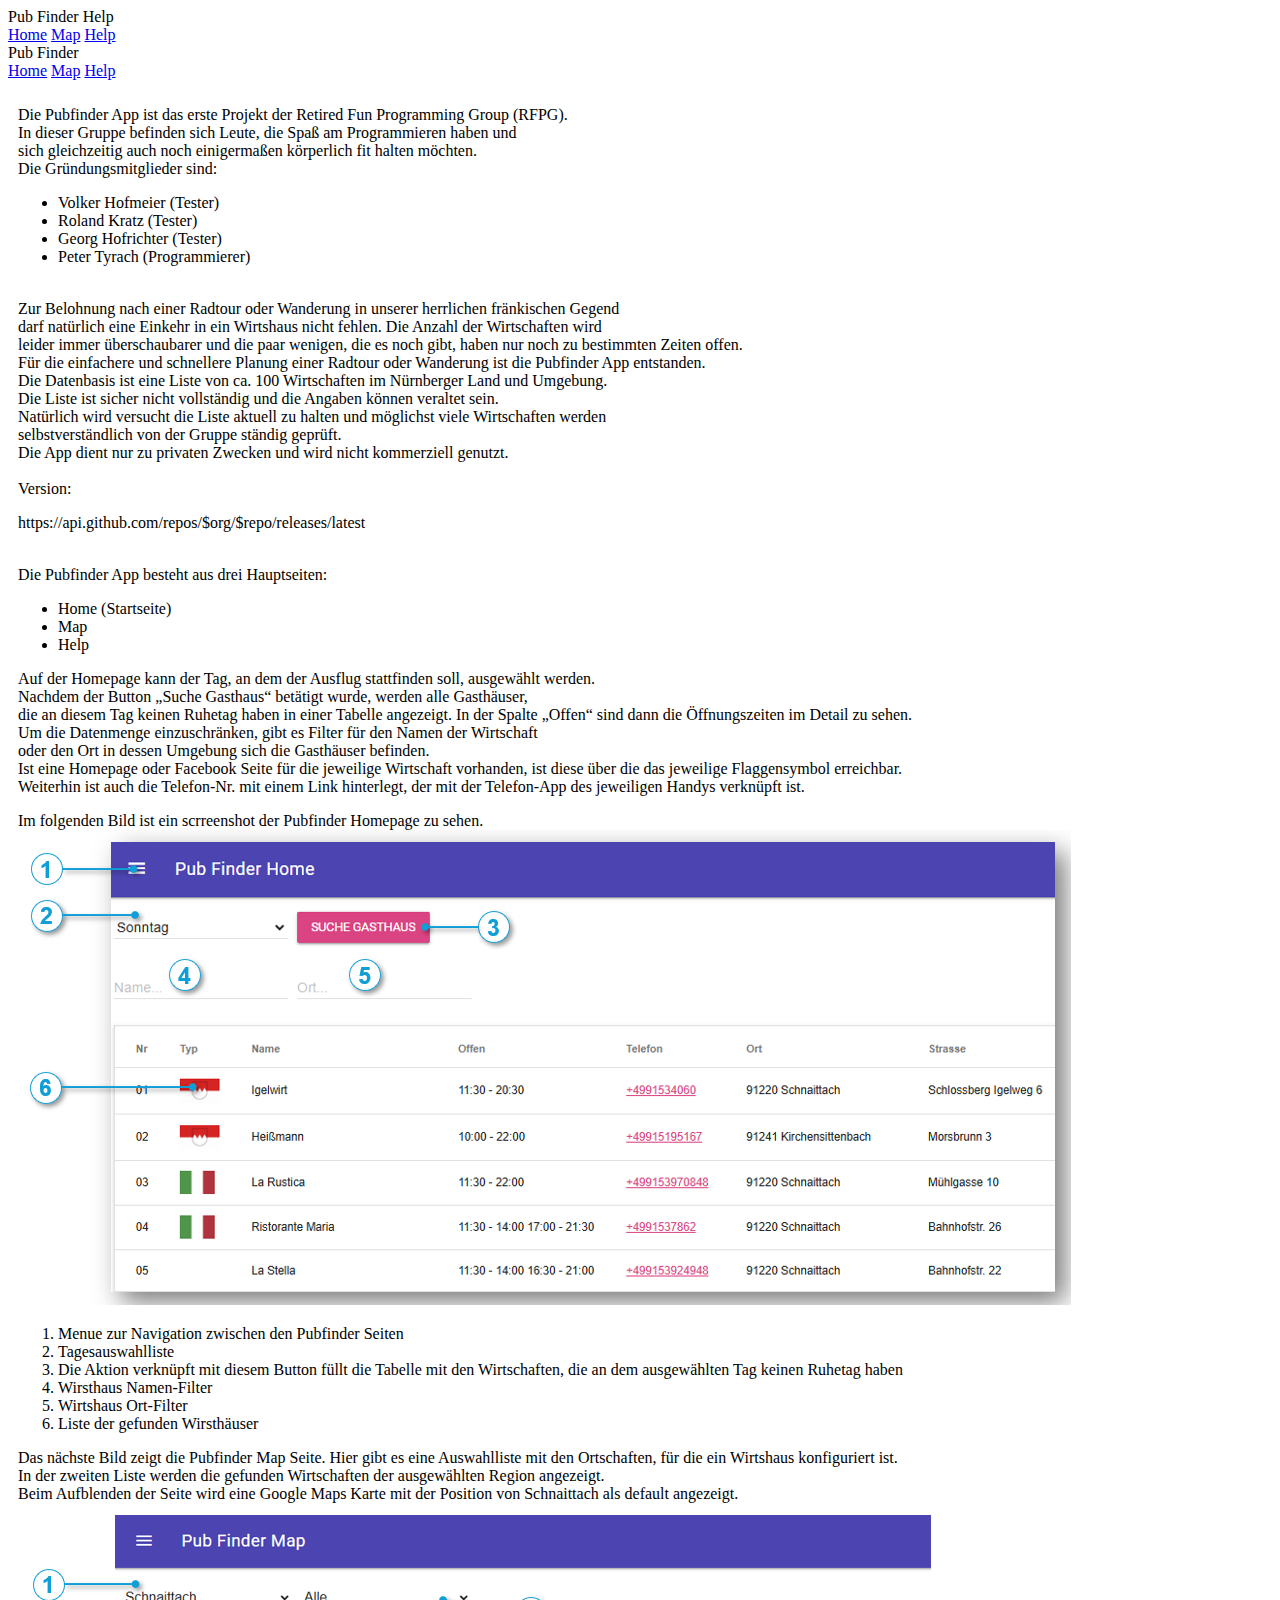
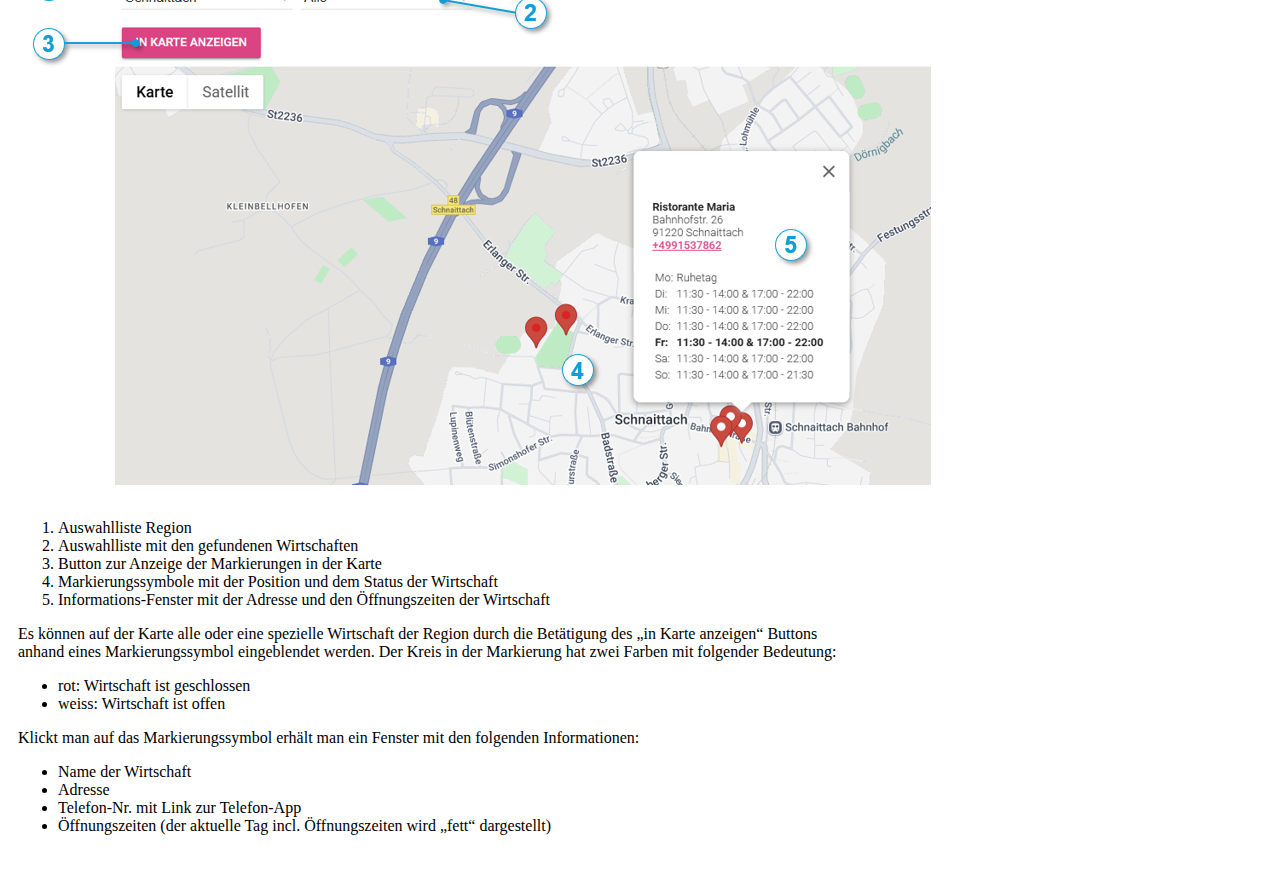
==== pub_help.html @ 51ad4692 "git release version removed" ====
<!DOCTYPE html>
<html lang="en">
<head>
    <meta charset="UTF-8">
    <meta name="viewport" content="width=device-width, initial-scale=1.0">
    <title>Pubfinder Help</title>
    <link rel="stylesheet" href="https://fonts.googleapis.com/icon?family=Material+Icons">
    <link rel="stylesheet" href="https://code.getmdl.io/1.3.0/material.indigo-pink.min.css">
    <script defer src="https://code.getmdl.io/1.3.0/material.min.js"></script>
    <link rel="stylesheet" href="style.css">
    
</head>

<body>
    <!-- Always shows a header, even in smaller screens. -->
    <div class="mdl-layout mdl-js-layout mdl-layout--fixed-header">
        <header class="mdl-layout__header">
        <div class="mdl-layout__header-row">
            <!-- Title -->
            <span class="mdl-layout-title">Pub Finder Help</span>
            <!-- Add spacer, to align navigation to the right -->
            <div class="mdl-layout-spacer"></div>
            <!-- Navigation. We hide it in small screens. -->
            <nav class="mdl-navigation mdl-layout--large-screen-only">
            <a class="mdl-navigation__link" href="index.html">Home</a>
            <a class="mdl-navigation__link" href="pub_maps.html">Map</a>
            <a class="mdl-navigation__link" href="pub_help.html">Help</a>
            </nav>
        </div>
        </header>
        <div class="mdl-layout__drawer">
        <span class="mdl-layout-title">Pub Finder</span>
        <nav class="mdl-navigation">
            <a class="mdl-navigation__link" href="index.html">Home</a>
            <a class="mdl-navigation__link" href="pub_maps.html">Map</a>
            <a class="mdl-navigation__link" href="pub_help.html">Help</a>
        </nav>
        </div>
        <main class="mdl-layout__content">
            <div class="page-content" id="page_help"><!-- Your content goes here -->
                <p>
                    Die Pubfinder App ist das erste Projekt der Retired Fun Programming Group (RFPG). 
                    <br>
                    In dieser Gruppe befinden sich Leute, die Spaß am Programmieren haben und
                    <br>
                    sich gleichzeitig auch noch einigermaßen körperlich fit halten möchten.
                    <br>
                    Die Gründungsmitglieder sind:
                    <ul>
                        <li>Volker Hofmeier (Tester)</li>
                        <li>Roland Kratz (Tester)</li>
                        <li>Georg Hofrichter (Tester)</li>
                        <li>Peter Tyrach (Programmierer)</li>
                    </ul>
                    <br>
                    Zur Belohnung nach einer Radtour oder Wanderung in unserer herrlichen fränkischen Gegend
                    <br>
                    darf natürlich eine Einkehr in ein Wirtshaus nicht fehlen. Die Anzahl der Wirtschaften wird
                    <br>
                    leider immer überschaubarer und die paar wenigen, die es noch gibt, haben nur noch zu bestimmten Zeiten offen.
                    <br> 
                    Für die einfachere und schnellere Planung einer Radtour oder Wanderung ist die Pubfinder App entstanden.
                    <br> 
                    Die Datenbasis ist eine Liste von ca. 100 Wirtschaften im Nürnberger Land und Umgebung.
                    <br>
                    Die Liste ist sicher nicht vollständig und die Angaben können veraltet sein.
                    <br>
                    Natürlich wird versucht die Liste aktuell zu halten und möglichst viele Wirtschaften werden
                    <br>
                    selbstverständlich von der Gruppe ständig geprüft. 
                    <br>
                    Die App dient nur zu privaten Zwecken und wird nicht kommerziell genutzt.
                    <br>
                    <br>
                    Version:
                        <p>
                            https://api.github.com/repos/$org/$repo/releases/latest
                        </p>
                    
                    <br>
                    Die Pubfinder App besteht aus drei Hauptseiten:
                    <ul>
                        <li>Home (Startseite)</li>
                        <li>Map</li>
                        <li>Help</li>
                    </ul>
                    Auf der Homepage kann der Tag, an dem der Ausflug stattfinden soll, ausgewählt werden.
                    <br>
                    Nachdem der Button „Suche Gasthaus“ betätigt wurde, werden alle Gasthäuser, 
                    <br>
                    die an diesem Tag keinen Ruhetag haben in einer Tabelle angezeigt. In der Spalte „Offen“ sind dann die Öffnungszeiten im Detail zu sehen.
                    <br>
                    Um die Datenmenge einzuschränken, gibt es Filter für den Namen der Wirtschaft 
                    <br>
                    oder den Ort in dessen Umgebung sich die Gasthäuser befinden.
                    <br>
                    Ist eine Homepage oder Facebook Seite für die jeweilige Wirtschaft vorhanden, ist diese über die das jeweilige Flaggensymbol erreichbar. 
                    <br>
                    Weiterhin ist auch die Telefon-Nr. mit einem Link hinterlegt, der mit der Telefon-App des jeweiligen Handys verknüpft ist.
                </p> 
                <p>
                    Im folgenden Bild ist ein scrreenshot der Pubfinder Homepage zu sehen.

                    <img src="img/pubfinder_help_Home.png" alt="">

                </p> 
                <ol>
                    <li>Menue zur Navigation zwischen den Pubfinder Seiten</li>
                    <li>Tagesauswahlliste</li>
                    <li>Die Aktion verknüpft mit diesem Button füllt die Tabelle mit den Wirtschaften, die an dem ausgewählten Tag keinen Ruhetag haben</li>
                    <li>Wirsthaus Namen-Filter</li>
                    <li>Wirtshaus Ort-Filter</li>
                    <li>Liste der gefunden Wirsthäuser</li>
                </ol> 
                <p>
                    Das nächste Bild zeigt die Pubfinder Map Seite. Hier gibt es eine Auswahlliste mit den Ortschaften, für die ein Wirtshaus konfiguriert ist.
                    <br>
                    In der zweiten Liste werden die gefunden Wirtschaften der ausgewählten Region angezeigt.
                    <br> 
                    Beim Aufblenden der Seite wird eine Google Maps Karte mit der Position von Schnaittach als default angezeigt.
                    <br>
                    <img src="img/pubfinder_help_Map.png" alt="">
                </p>
                <p>
                    <ol>
                        <li>Auswahlliste Region</li>
                        <li>Auswahlliste mit den gefundenen Wirtschaften</li>
                        <li>Button zur Anzeige der Markierungen in der Karte</li>
                        <li>Markierungssymbole mit der Position und dem Status der Wirtschaft</li>
                        <li>Informations-Fenster mit der Adresse und den Öffnungszeiten der Wirtschaft</li>
                    </ol>
                </p> 
                <p>
                    Es können auf der Karte alle oder eine spezielle Wirtschaft der Region durch die Betätigung des „in Karte anzeigen“ Buttons
                    <br>
                    anhand eines Markierungssymbol eingeblendet werden. Der Kreis in der Markierung hat zwei Farben mit folgender Bedeutung: 
                    <ul>
                        <li>rot:   Wirtschaft ist geschlossen</li>
                        <li>weiss: Wirtschaft ist offen</li>
                    </ul>
                </p>
                <p>
                    Klickt man auf das Markierungssymbol erhält man ein Fenster mit den folgenden Informationen:
                    <ul>
                        <li>Name der Wirtschaft</li>
                        <li>Adresse</li>
                        <li>Telefon-Nr. mit Link zur Telefon-App</li>
                        <li>Öffnungszeiten (der aktuelle Tag incl. Öffnungszeiten wird „fett“ dargestellt)</li>
                    </ul>
                </p>
            </div>
        </main>
    </div>
</body>


</html>
---- style.css ----
#page_home {
    padding: 10px;
    overflow: scroll; 
    overflow: auto;
    display: grid;
    gap: 10px;
    grid-template-rows: repeat(1, 50px);
    grid-template-columns: repeat(2 , 200px);
    justify-items: left;
    align-items: center;
    
}

#page_pubmap {
    padding: 10px;
    overflow: scroll; 
    overflow: auto;
    display: grid;
    gap: 10px;
    grid-template-rows: repeat(1, 50px);
    grid-template-columns: repeat(2 , 200px);
    justify-items: left;
    align-items: center;
    
}

#page_help {
    padding: 10px;
    overflow: scroll; 
    overflow: auto;
}


/*
.mdl-textfield__input {
    width: 40%;
    
    }


.mdl-button {
    left: 150px;
    text-align: left;
    width: 160px;
    
}
*/

.mdl-data-table__cell--non-numeric {
    text-align: left;
}

.anchor_cell {
    display: block;
}

#pub_map {
    margin: 0;
    padding: 0;
    height: 80%;
  }

  #pub_address {
    padding: 10px;
    

  }

  #pub_opening {
    padding: 10px;
    

  }
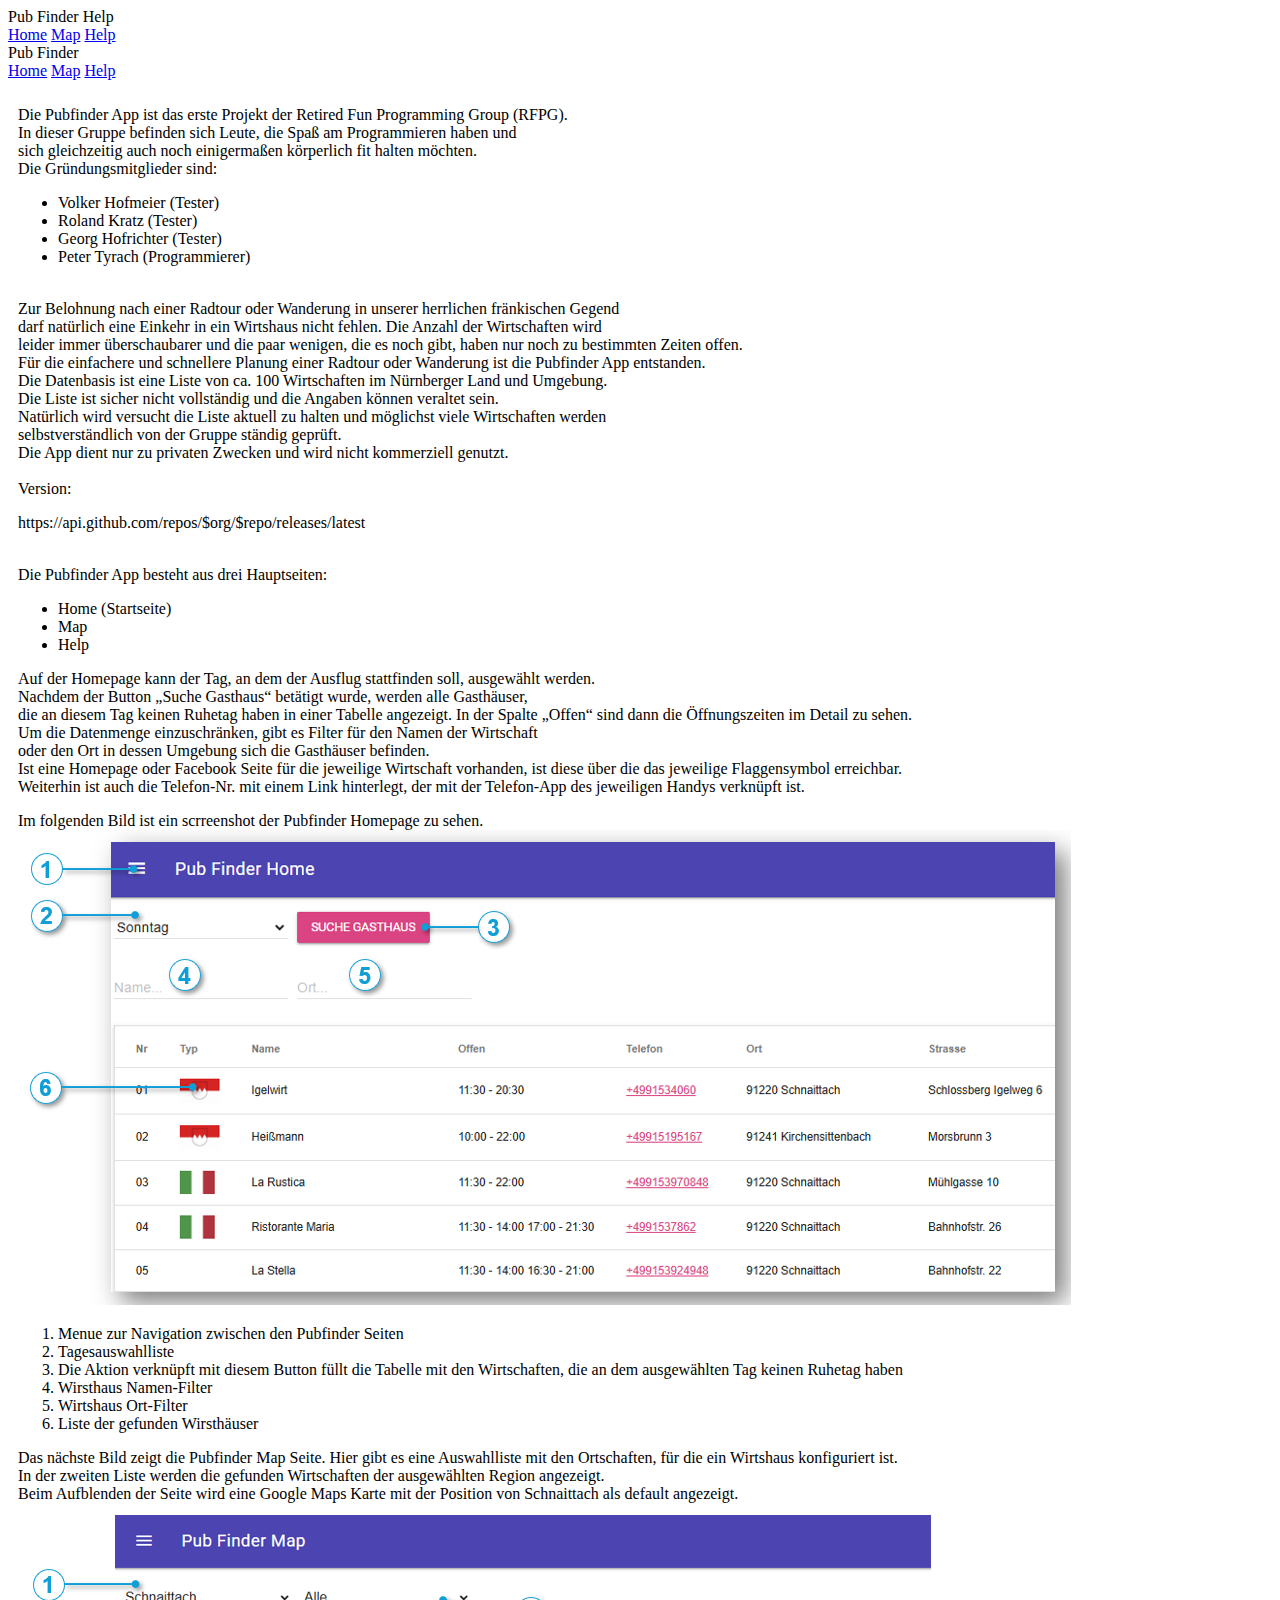
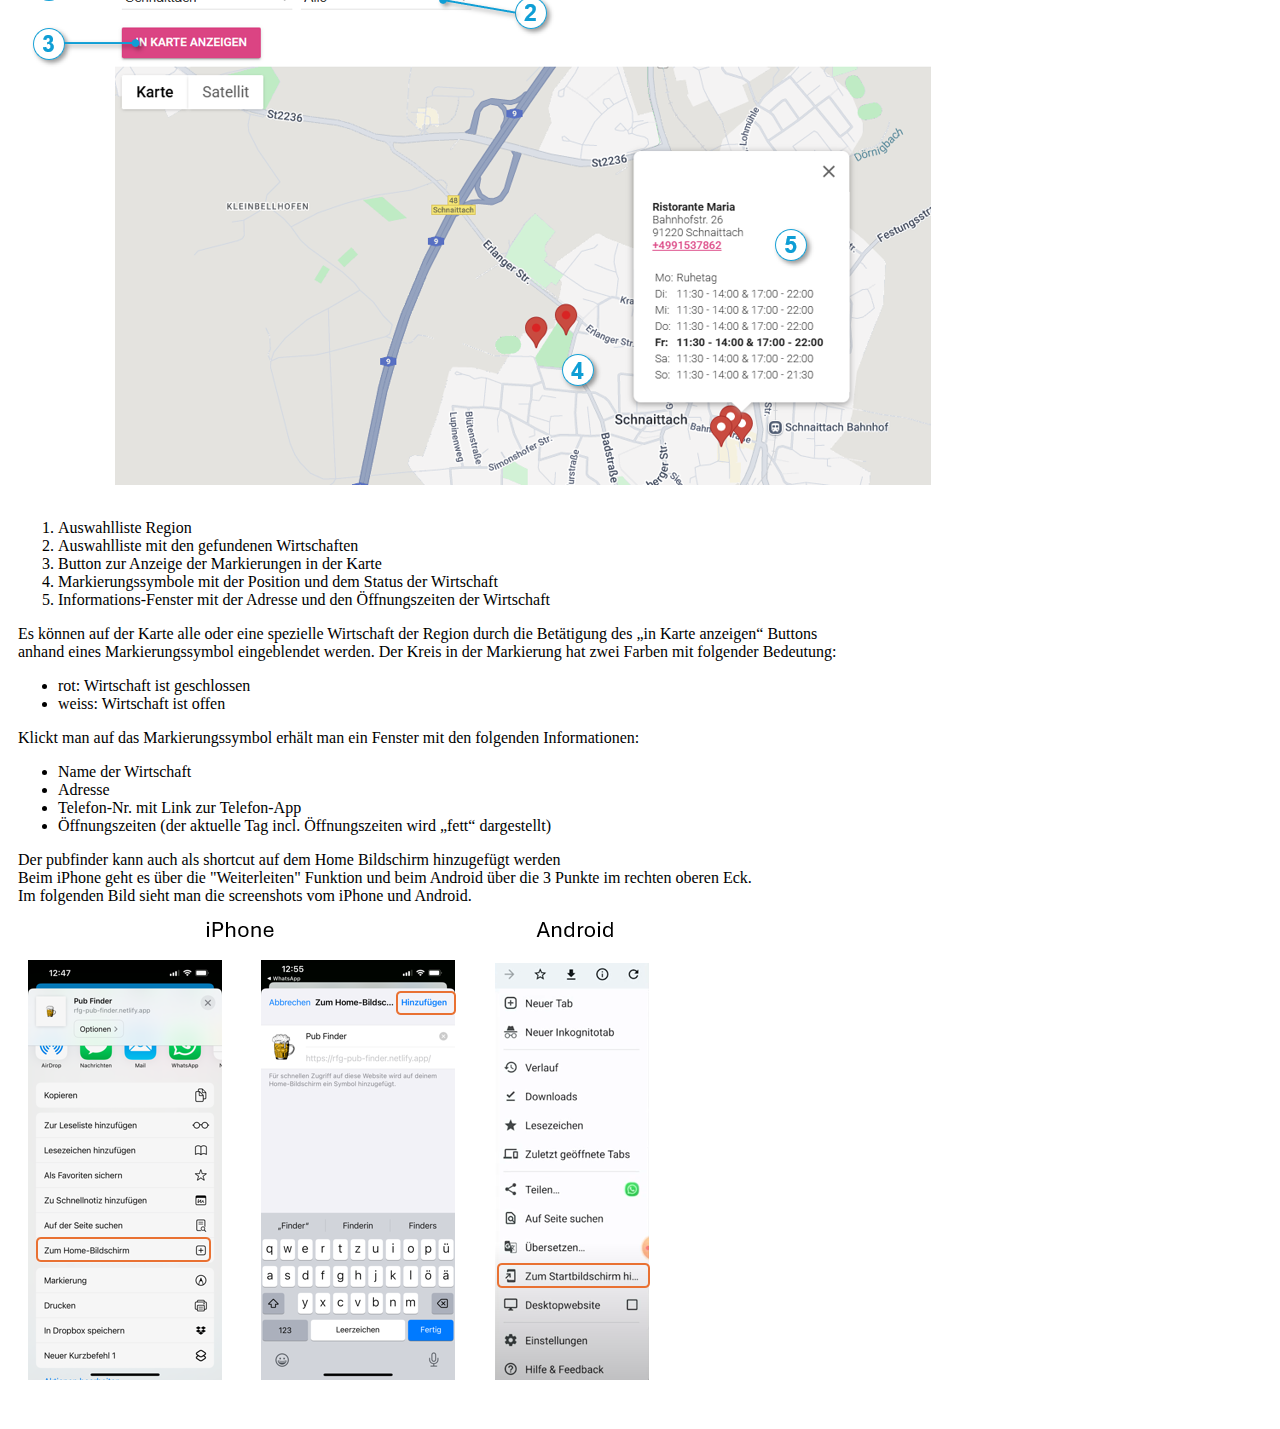
==== commit e0565949: "How to add the pubfinder web app to the home screen of iPhone or Android" ====
--- a/pub_help.html
+++ b/pub_help.html
@@ -148,6 +148,15 @@
                         <li>Öffnungszeiten (der aktuelle Tag incl. Öffnungszeiten wird „fett“ dargestellt)</li>
                     </ul>
                 </p>
+                <p>
+                    Der pubfinder kann auch als shortcut auf dem Home Bildschirm hinzugefügt werden
+                    <br>
+                    Beim iPhone geht es über die "Weiterleiten" Funktion und beim Android über die 3 Punkte im rechten oberen Eck.
+                    <br> 
+                    Im folgenden Bild sieht man die screenshots vom iPhone und Android.
+                    <br>
+                    <img src="img/pubfinder_help_addHome.png" alt="">
+                </p>
             </div>
         </main>
     </div>
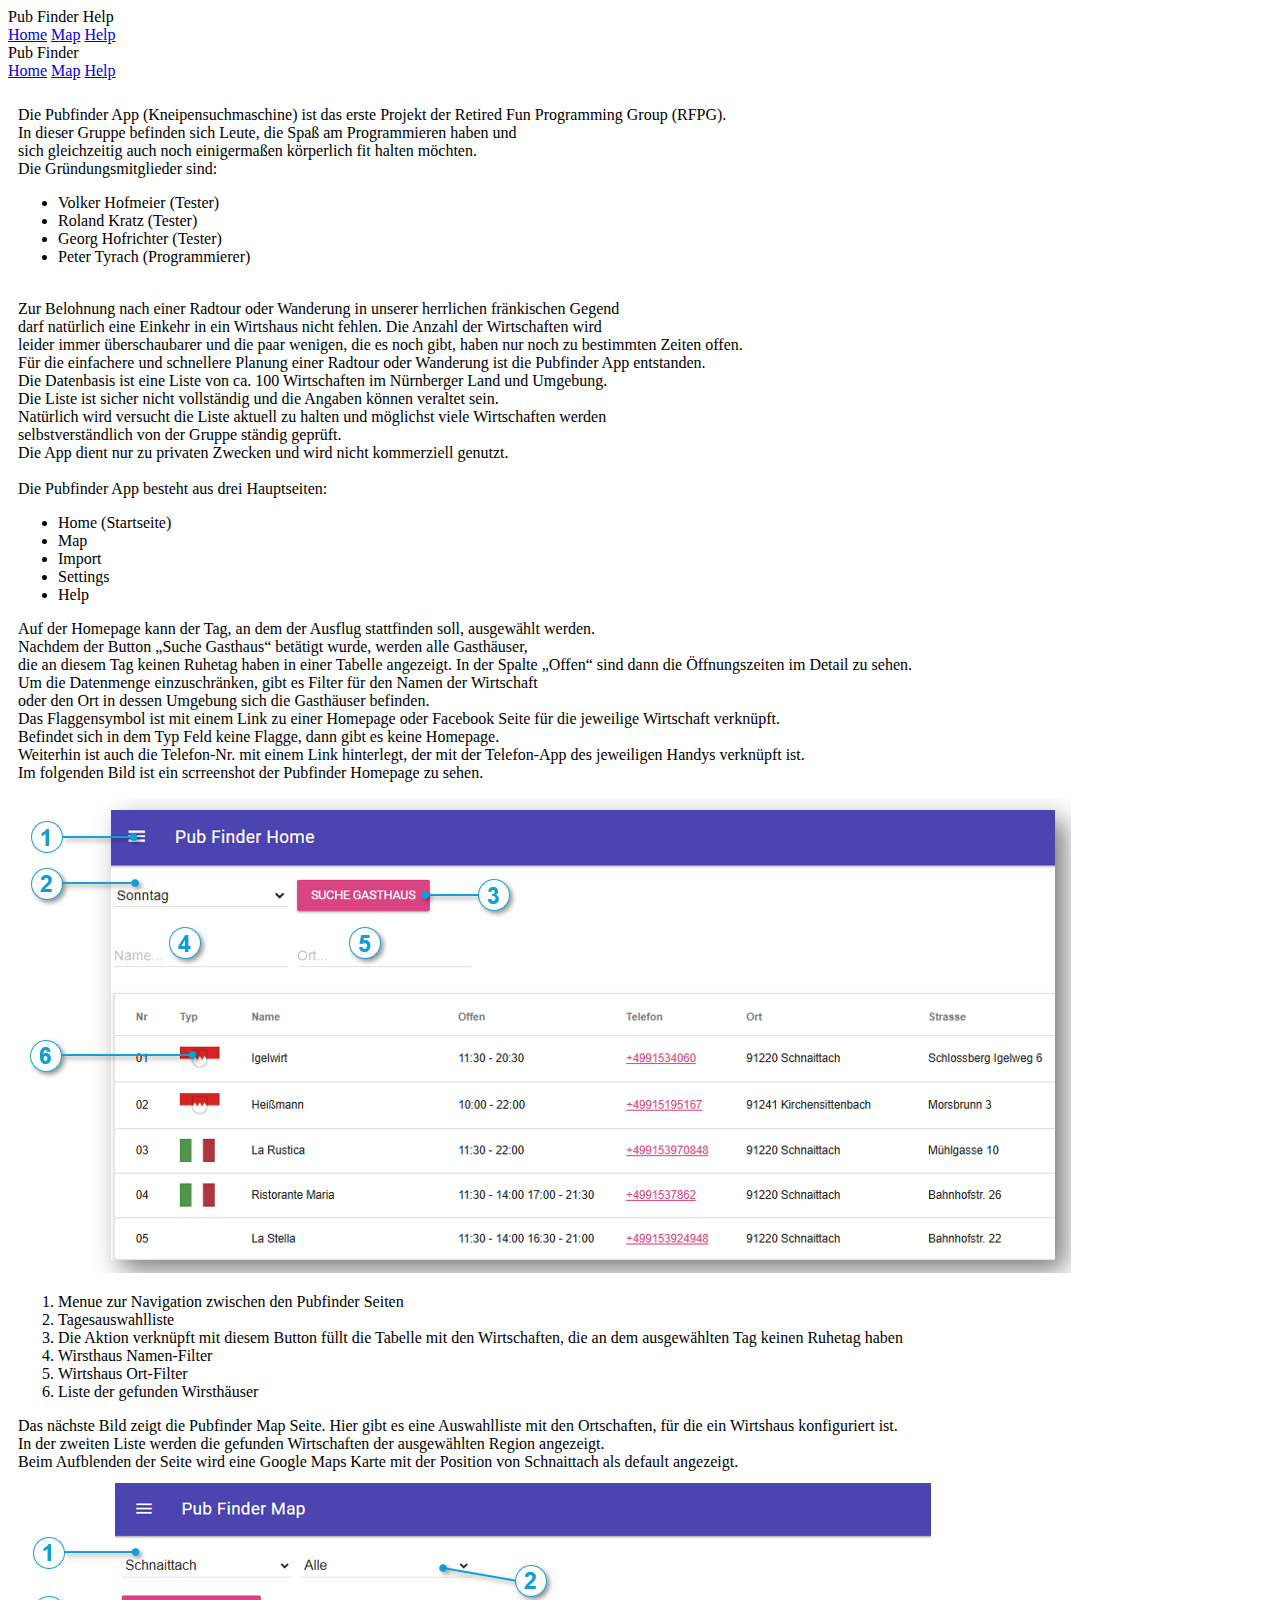
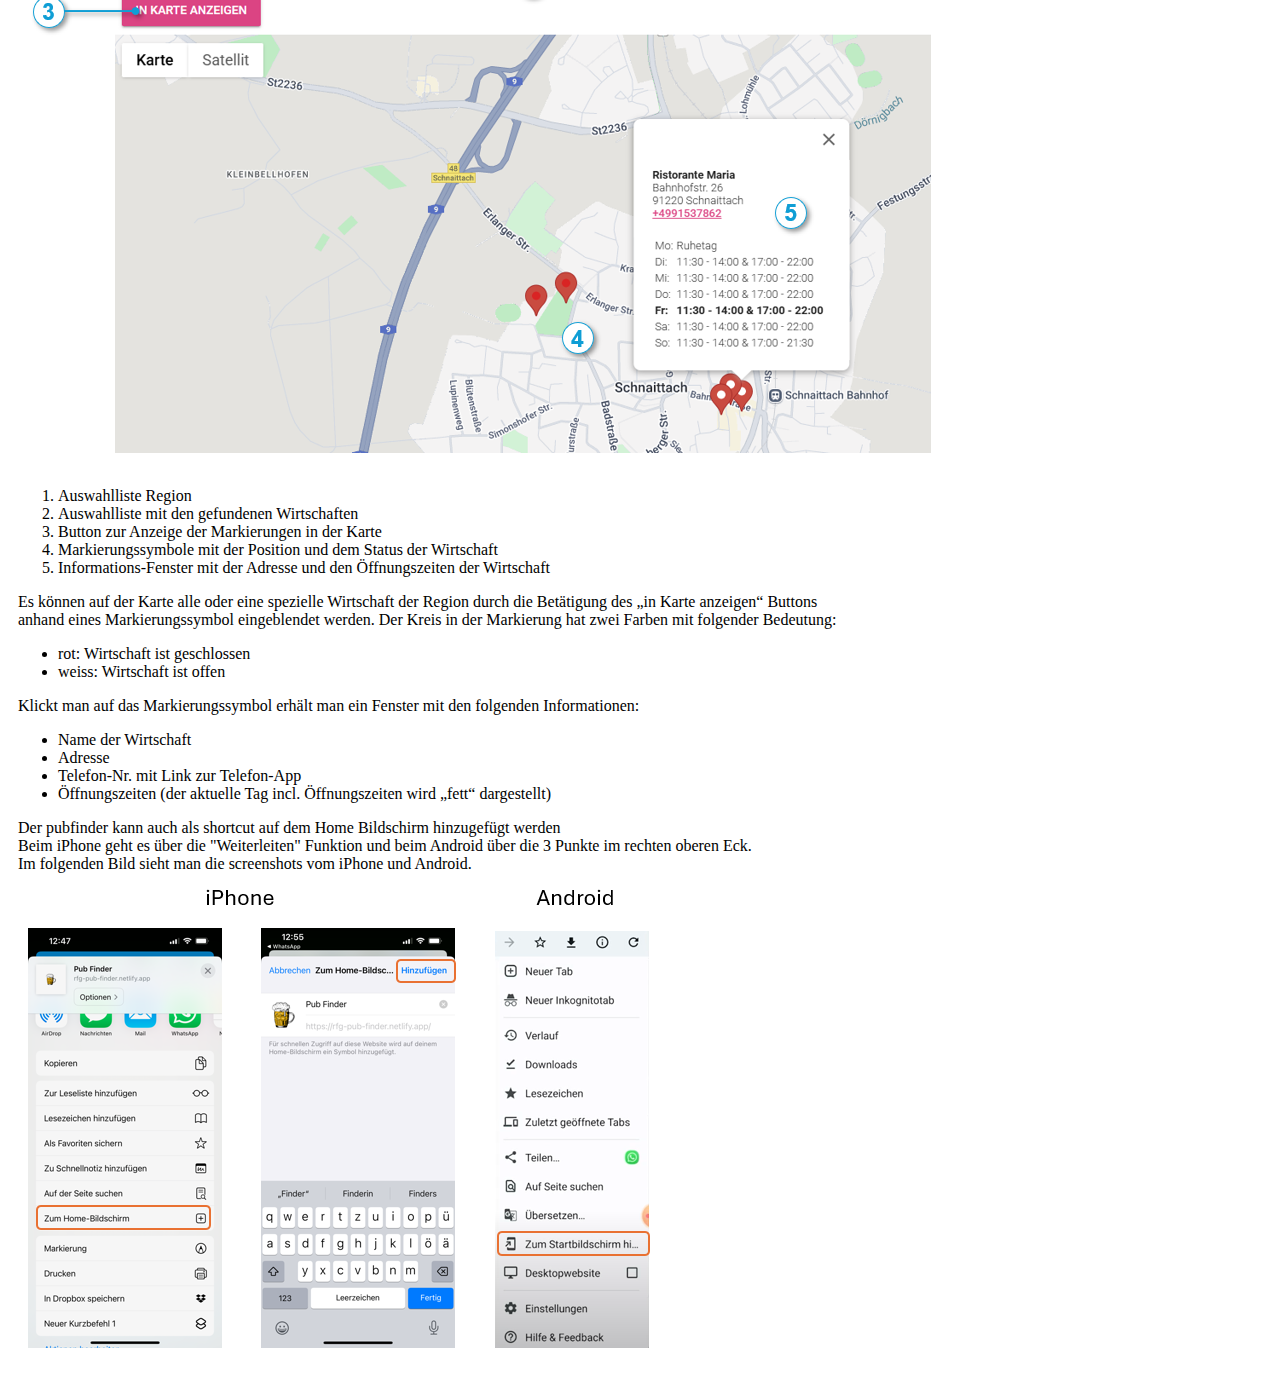
==== commit 147c9d07: "test import" ====
--- a/pub_help.html
+++ b/pub_help.html
@@ -39,7 +39,7 @@
         <main class="mdl-layout__content">
             <div class="page-content" id="page_help"><!-- Your content goes here -->
                 <p>
-                    Die Pubfinder App ist das erste Projekt der Retired Fun Programming Group (RFPG). 
+                    Die Pubfinder App (Kneipensuchmaschine) ist das erste Projekt der Retired Fun Programming Group (RFPG). 
                     <br>
                     In dieser Gruppe befinden sich Leute, die Spaß am Programmieren haben und
                     <br>
@@ -72,16 +72,12 @@
                     Die App dient nur zu privaten Zwecken und wird nicht kommerziell genutzt.
                     <br>
                     <br>
-                    Version:
-                        <p>
-                            https://api.github.com/repos/$org/$repo/releases/latest
-                        </p>
-                    
-                    <br>
                     Die Pubfinder App besteht aus drei Hauptseiten:
                     <ul>
                         <li>Home (Startseite)</li>
                         <li>Map</li>
+                        <li>Import</li>
+                        <li>Settings</li>
                         <li>Help</li>
                     </ul>
                     Auf der Homepage kann der Tag, an dem der Ausflug stattfinden soll, ausgewählt werden.
@@ -94,13 +90,15 @@
                     <br>
                     oder den Ort in dessen Umgebung sich die Gasthäuser befinden.
                     <br>
-                    Ist eine Homepage oder Facebook Seite für die jeweilige Wirtschaft vorhanden, ist diese über die das jeweilige Flaggensymbol erreichbar. 
+                    Das Flaggensymbol ist mit einem Link zu einer Homepage oder Facebook Seite für die jeweilige Wirtschaft verknüpft.  
+                    <br>
+                    Befindet sich in dem Typ Feld keine Flagge, dann gibt es keine Homepage.
                     <br>
                     Weiterhin ist auch die Telefon-Nr. mit einem Link hinterlegt, der mit der Telefon-App des jeweiligen Handys verknüpft ist.
+                    <br>
+                    Im folgenden Bild ist ein scrreenshot der Pubfinder Homepage zu sehen.
                 </p> 
                 <p>
-                    Im folgenden Bild ist ein scrreenshot der Pubfinder Homepage zu sehen.
-
                     <img src="img/pubfinder_help_Home.png" alt="">
 
                 </p> 
--- a/style.css
+++ b/style.css
@@ -30,20 +30,17 @@
     overflow: auto;
 }
 
+#page_import {
+    padding: 40px;
+    overflow: scroll; 
+    overflow: auto;
+}
 
 /*
-.mdl-textfield__input {
-    width: 40%;
-    
-    }
+#file {
+     display: none;
+}
 
-
-.mdl-button {
-    left: 150px;
-    text-align: left;
-    width: 160px;
-    
-}
 */
 
 .mdl-data-table__cell--non-numeric {
@@ -60,16 +57,28 @@
     height: 80%;
   }
 
-  #pub_address {
+#pub_address {
     padding: 10px;
-    
+}
 
+#pub_opening {
+    padding: 10px;
+}
+
+.mdl-button--file input {
+    cursor: pointer;
+    height: 100%;
+    right: 0;
+    opacity: 0;
+    position: absolute;
+    top: 0;
+    width: 300px;
+    z-index: 4;
   }
-
-  #pub_opening {
-    padding: 10px;
-    
-
+  .mdl-textfield--file .mdl-textfield__input {
+    box-sizing: border-box;
+    width: calc(100% - 32px);
   }
-
-
+  .mdl-textfield--file .mdl-button--file {
+    right: 0;
+  }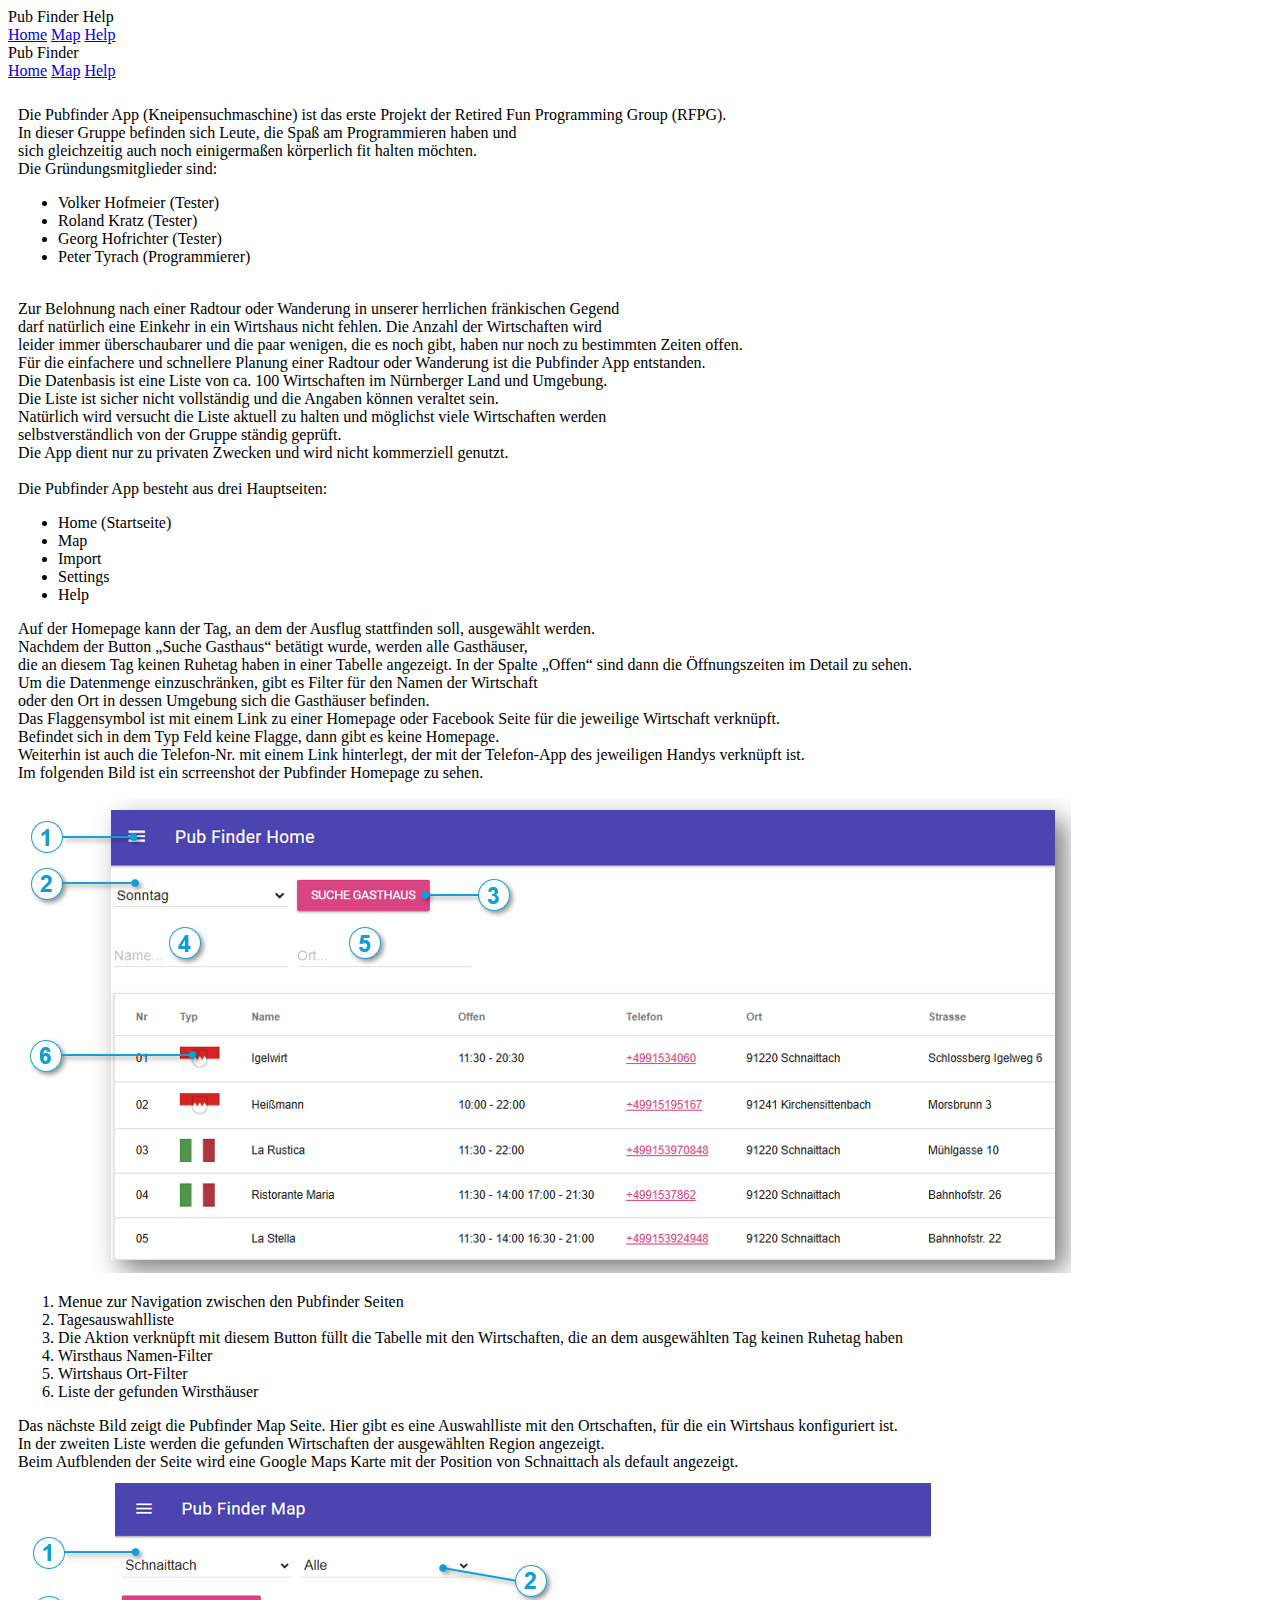
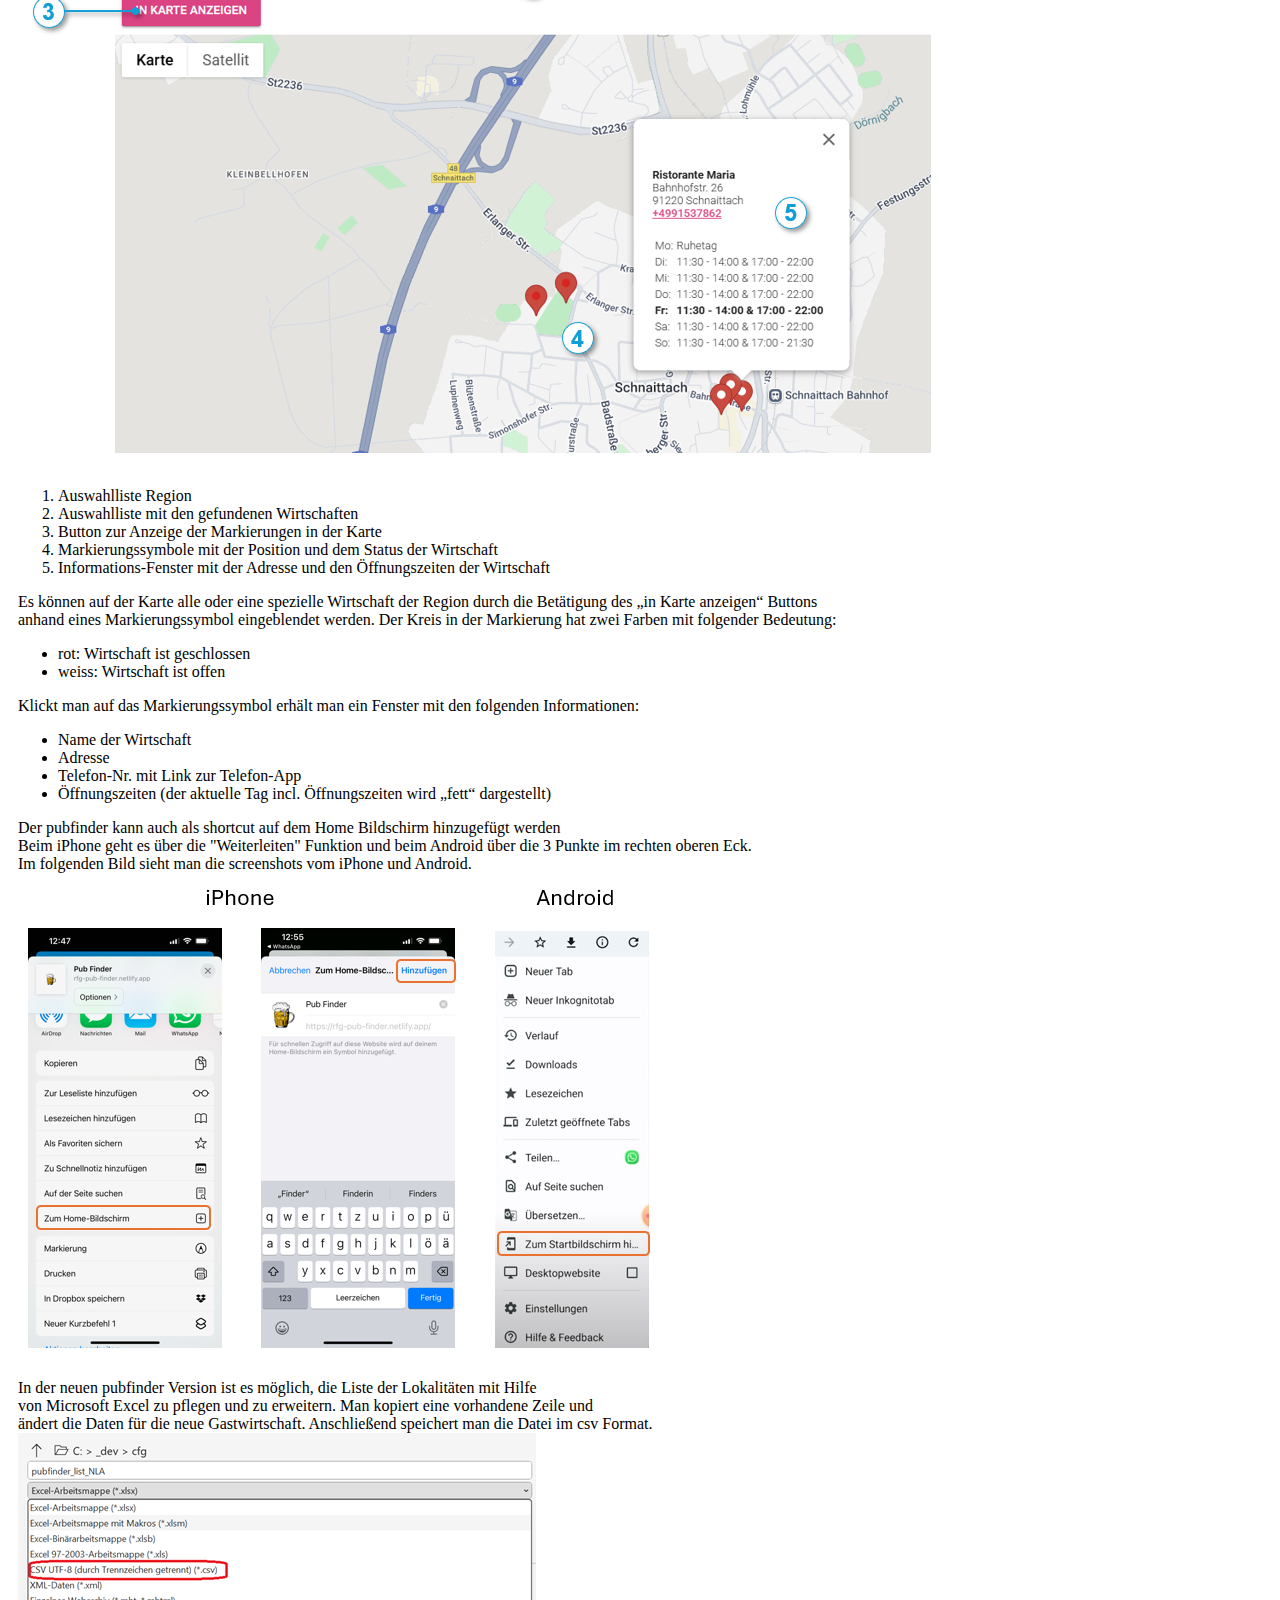
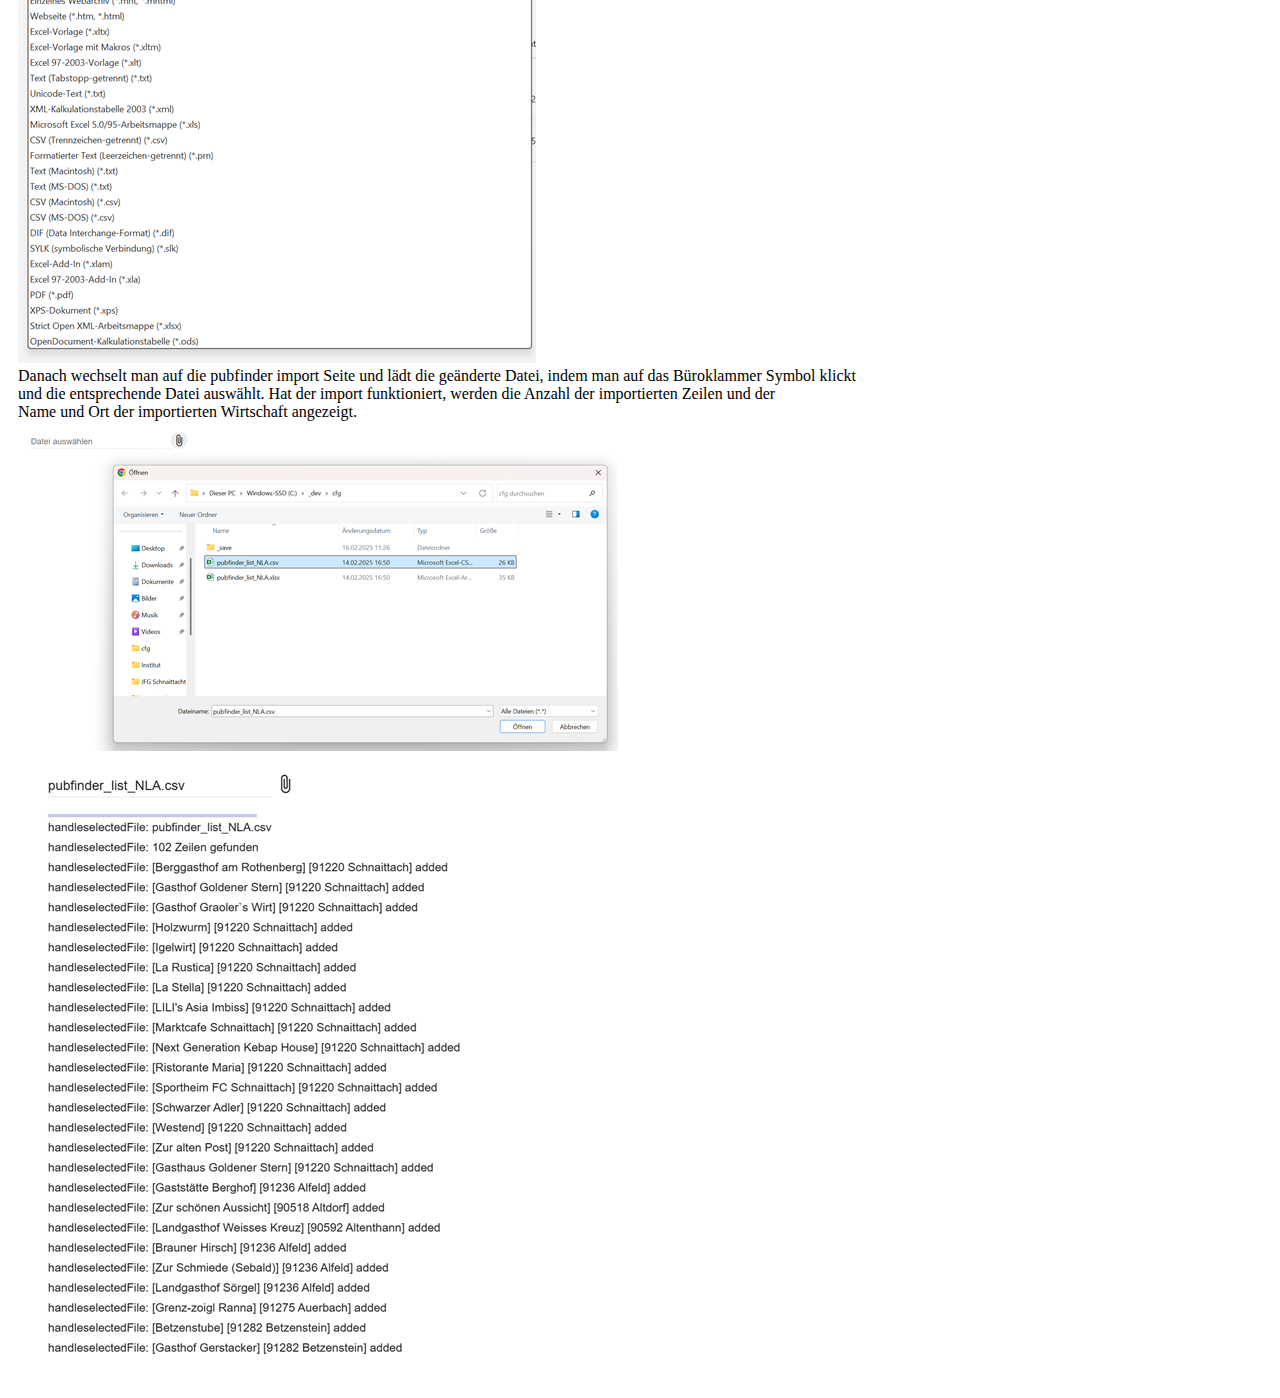
==== commit 4aef7c58: "Extend help page by the new import function #6" ====
--- a/pub_help.html
+++ b/pub_help.html
@@ -155,9 +155,27 @@
                     <br>
                     <img src="img/pubfinder_help_addHome.png" alt="">
                 </p>
+                <p>
+                    In der neuen pubfinder Version ist es möglich, die Liste der Lokalitäten mit Hilfe 
+                    <br>
+                    von Microsoft Excel zu pflegen und zu erweitern. Man kopiert eine vorhandene Zeile und
+                    <br>
+                    ändert die Daten für die neue Gastwirtschaft. Anschließend speichert man die Datei im csv Format.
+                    <br>
+                    <img src="img/pubfinder_help_csv.png"  alt="">
+                    <br>
+                    Danach wechselt man auf die pubfinder import Seite und lädt die geänderte Datei, indem man auf das Büroklammer Symbol klickt
+                    <br>
+                    und die entsprechende Datei auswählt. Hat der import funktioniert, werden die Anzahl der importierten Zeilen und der
+                    <br>
+                    Name und Ort der importierten Wirtschaft angezeigt.
+                    <br>
+                    <img src="img/pubfinder_help_csv_import_2.png"  alt="">
+                    <br>
+                    <img src="img/pubfinder_help_csv_import_output.png"  alt="">
+                </p>
             </div>
-        </main>
-    </div>
+        </main> 
 </body>
 
 
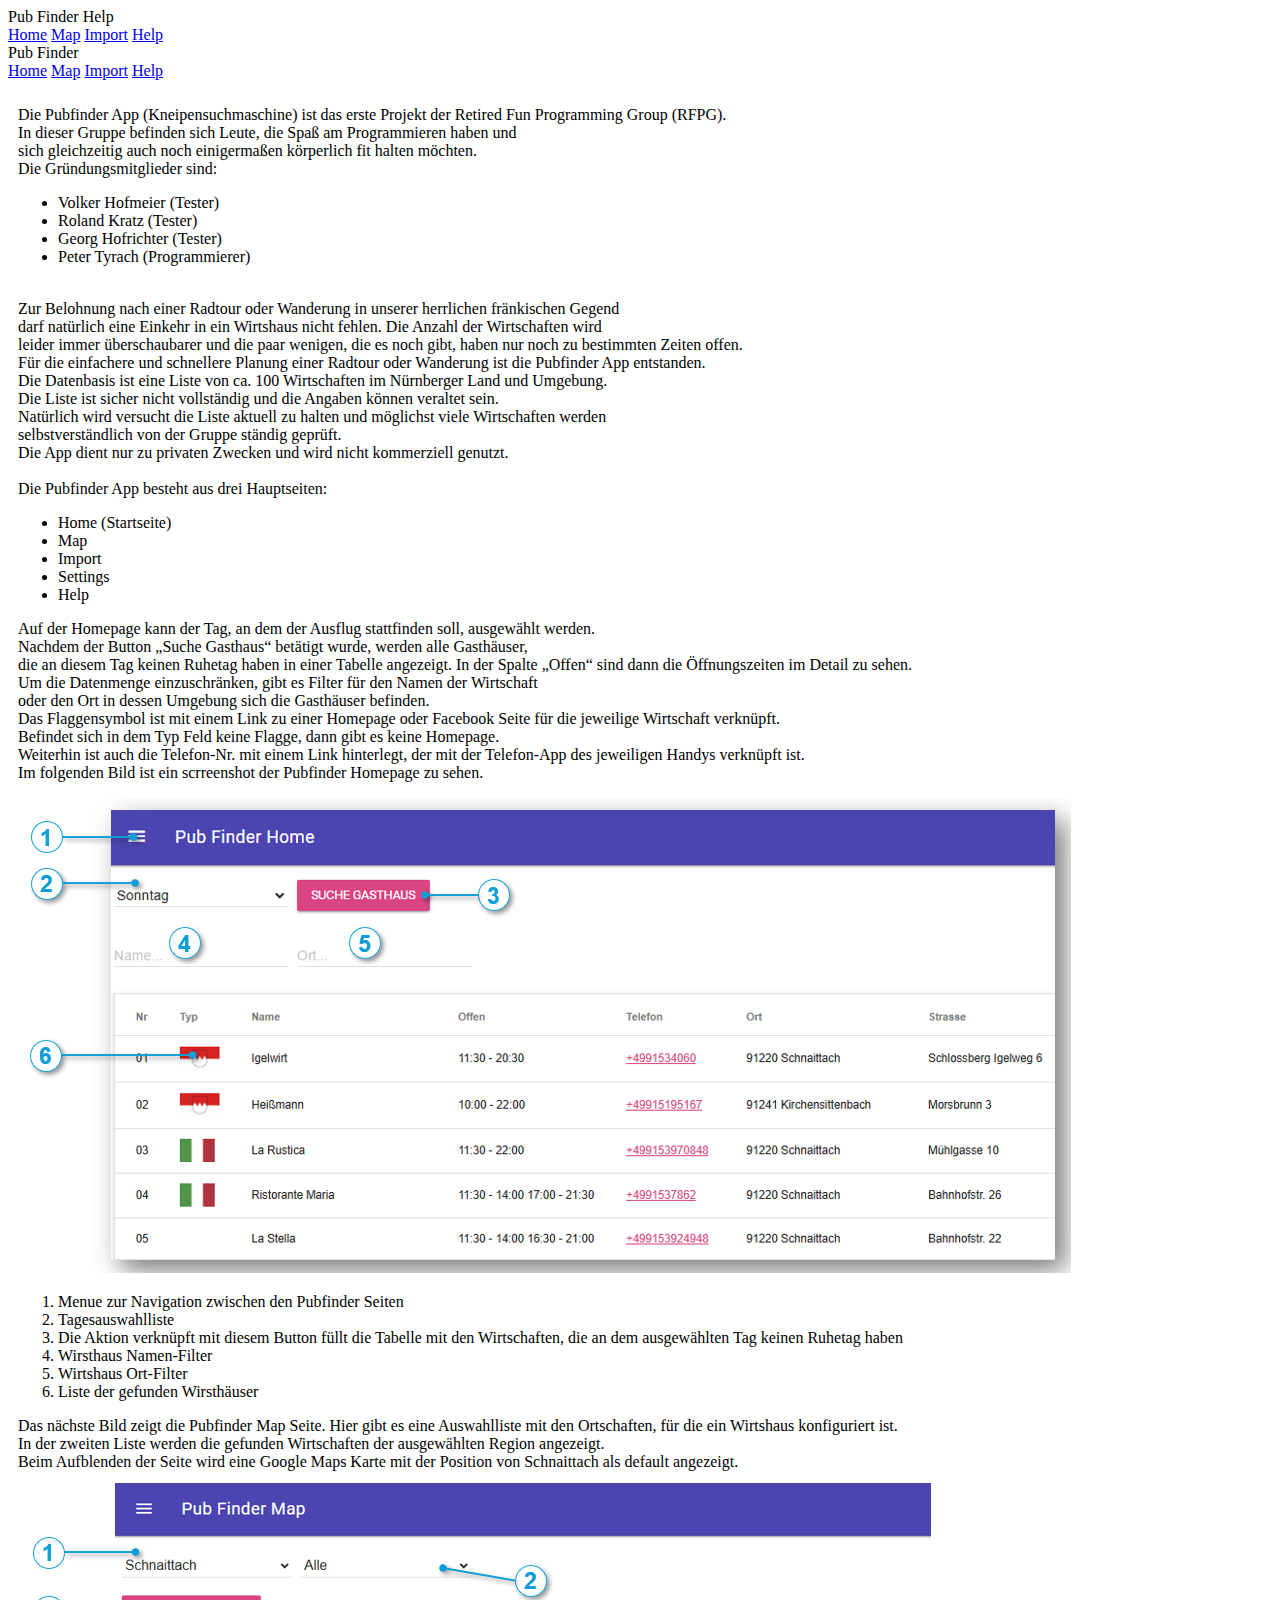
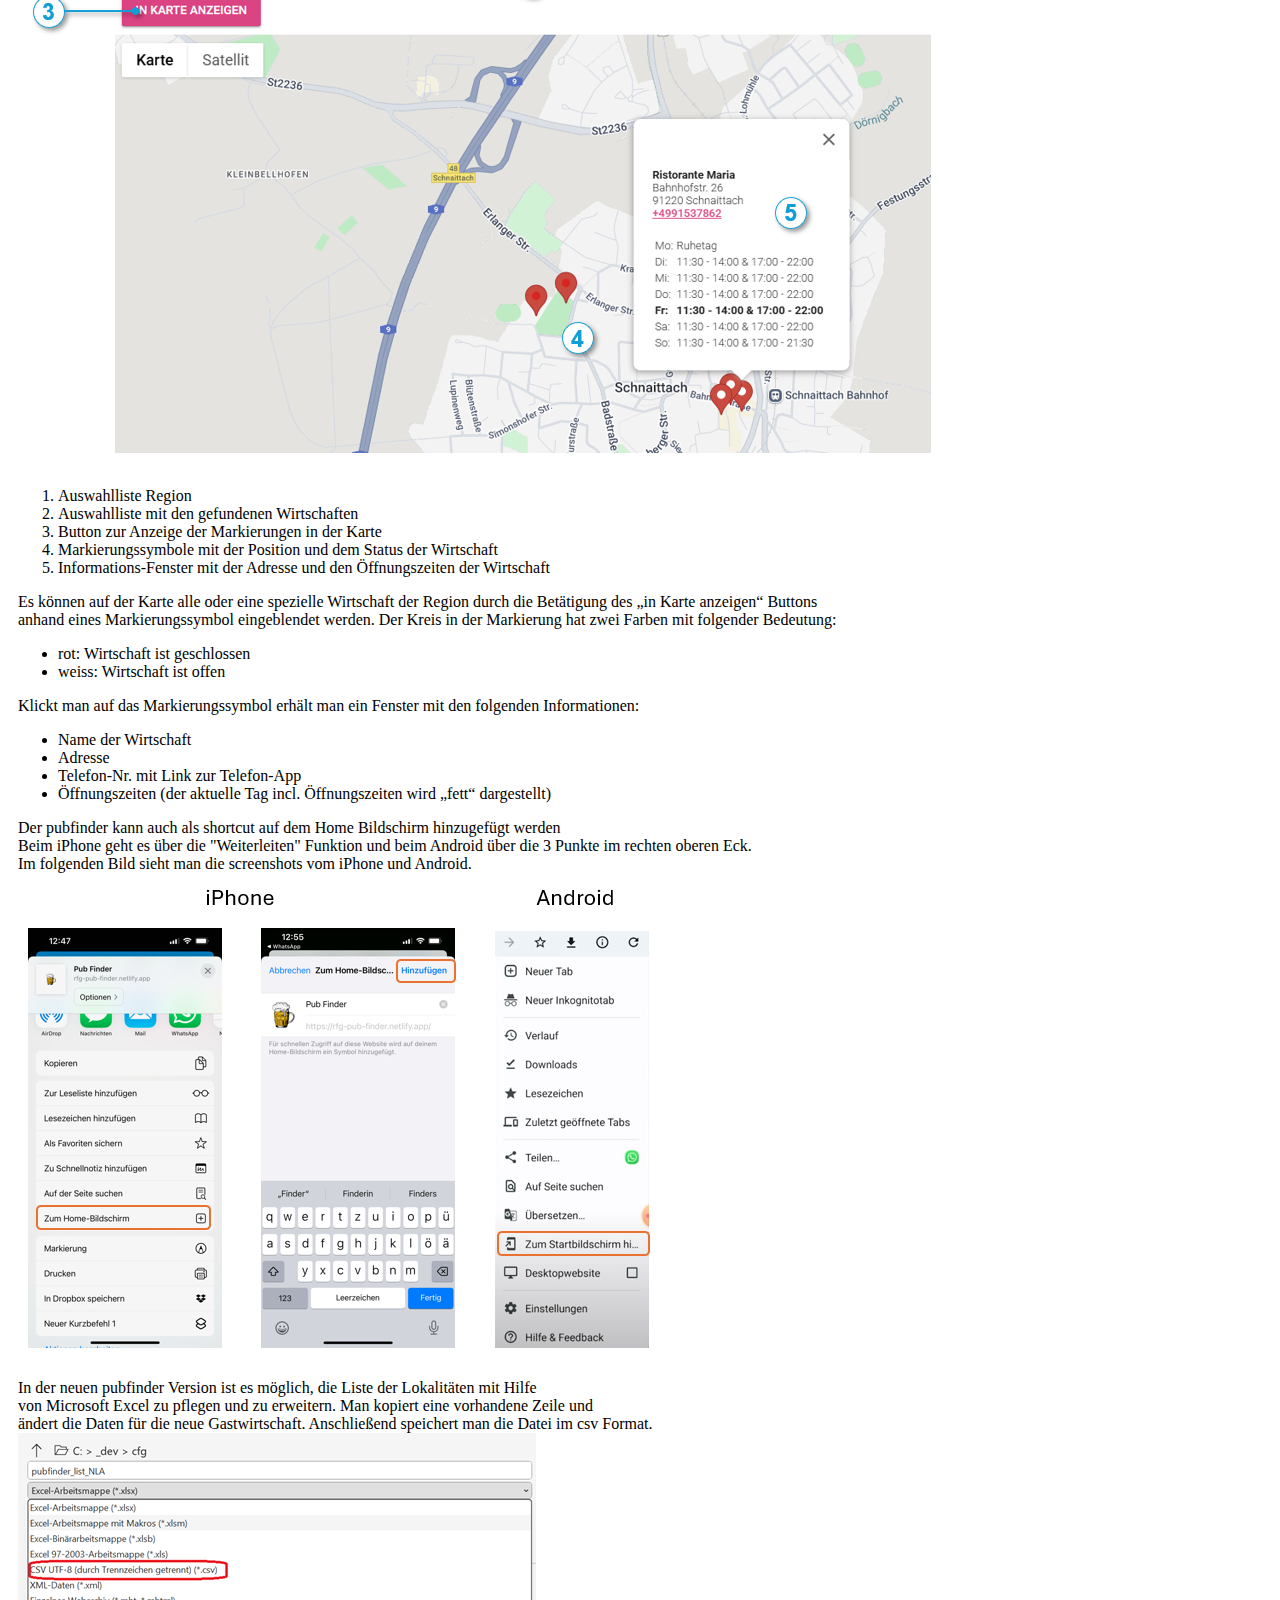
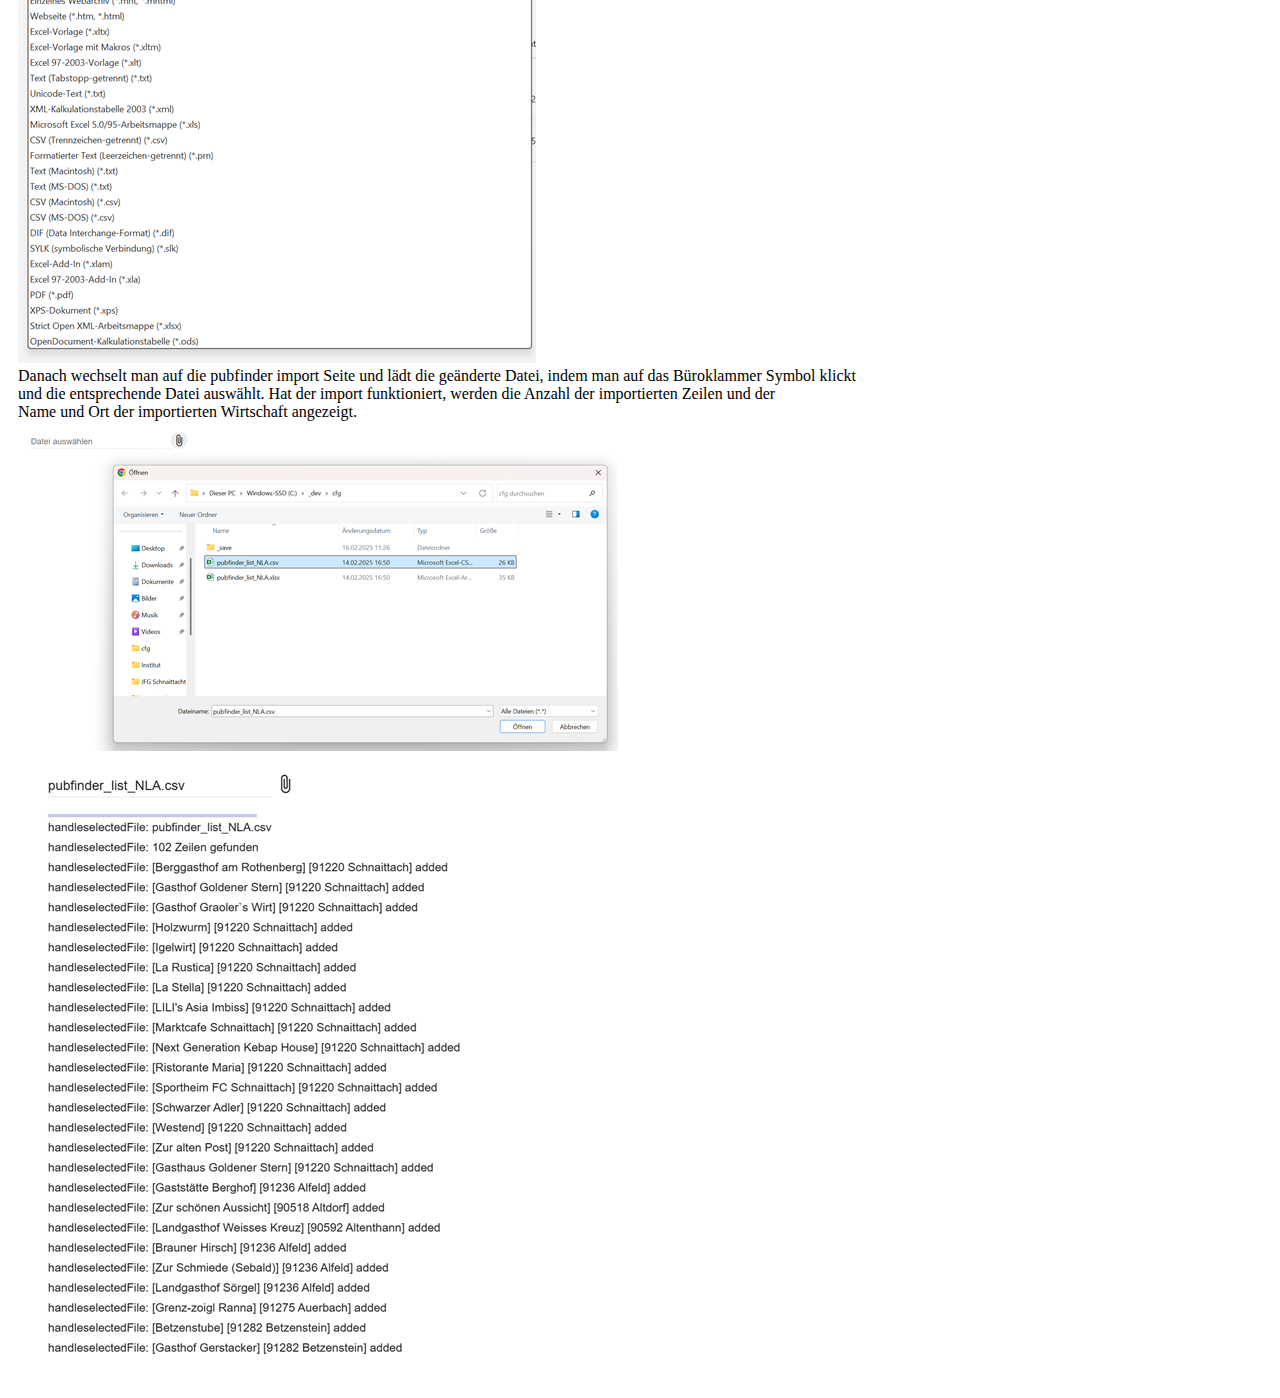
==== commit 7e983c12: "link to import page added" ====
--- a/pub_help.html
+++ b/pub_help.html
@@ -24,6 +24,7 @@
             <nav class="mdl-navigation mdl-layout--large-screen-only">
             <a class="mdl-navigation__link" href="index.html">Home</a>
             <a class="mdl-navigation__link" href="pub_maps.html">Map</a>
+            <a class="mdl-navigation__link" href="pub_import.html">Import</a>
             <a class="mdl-navigation__link" href="pub_help.html">Help</a>
             </nav>
         </div>
@@ -33,6 +34,7 @@
         <nav class="mdl-navigation">
             <a class="mdl-navigation__link" href="index.html">Home</a>
             <a class="mdl-navigation__link" href="pub_maps.html">Map</a>
+            <a class="mdl-navigation__link" href="pub_import.html">Import</a>
             <a class="mdl-navigation__link" href="pub_help.html">Help</a>
         </nav>
         </div>
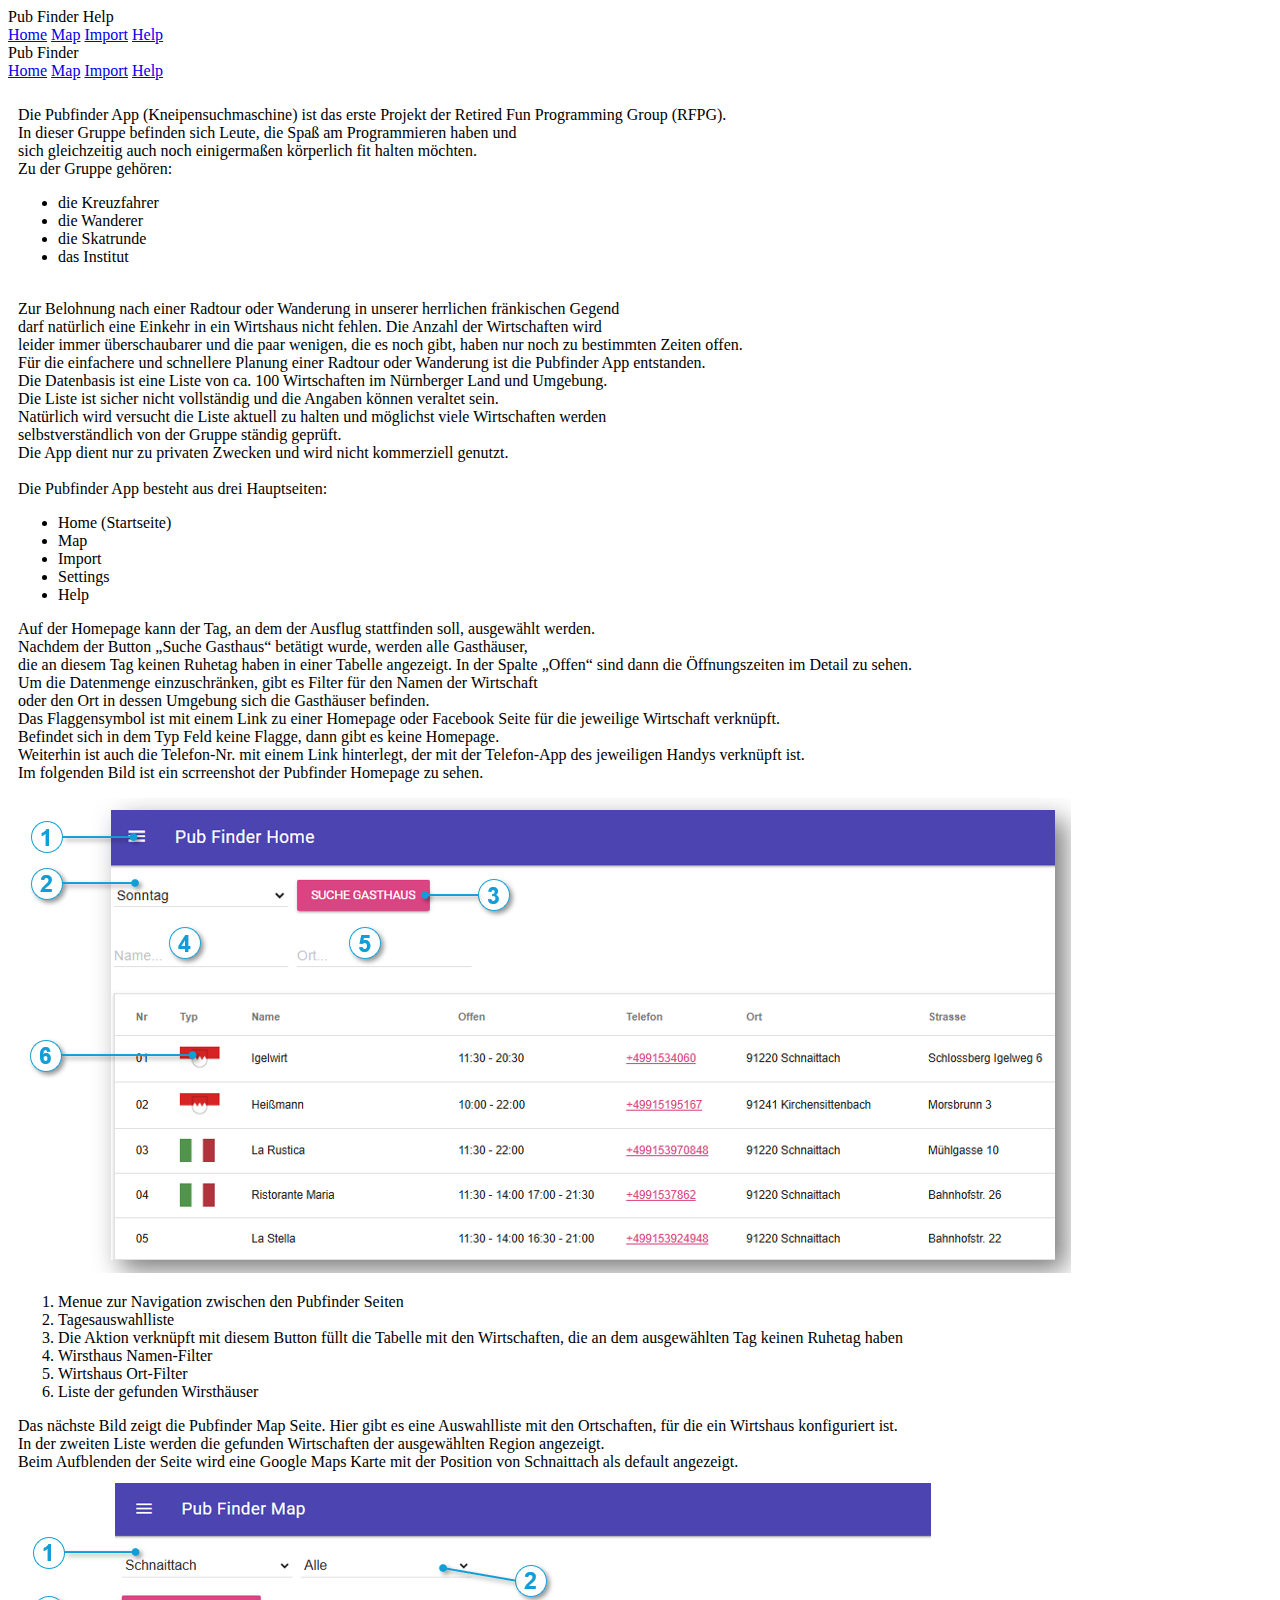
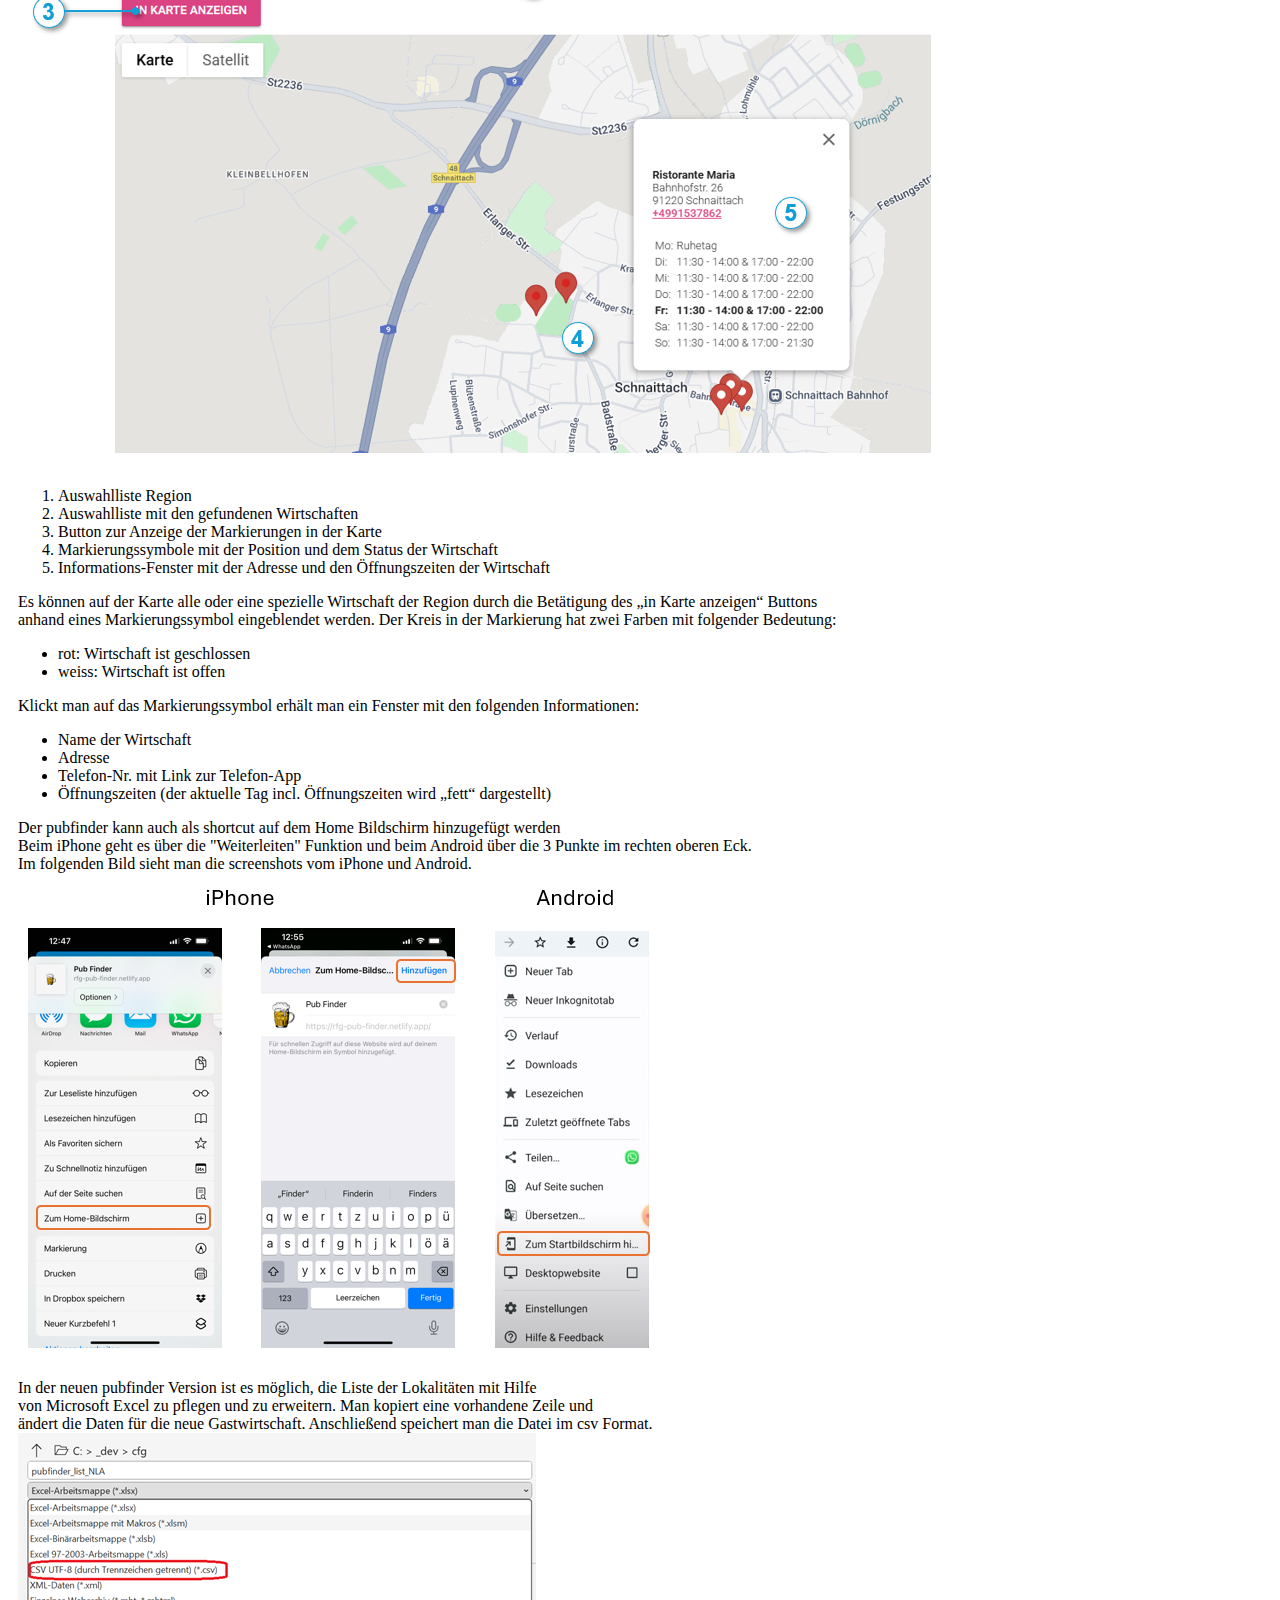
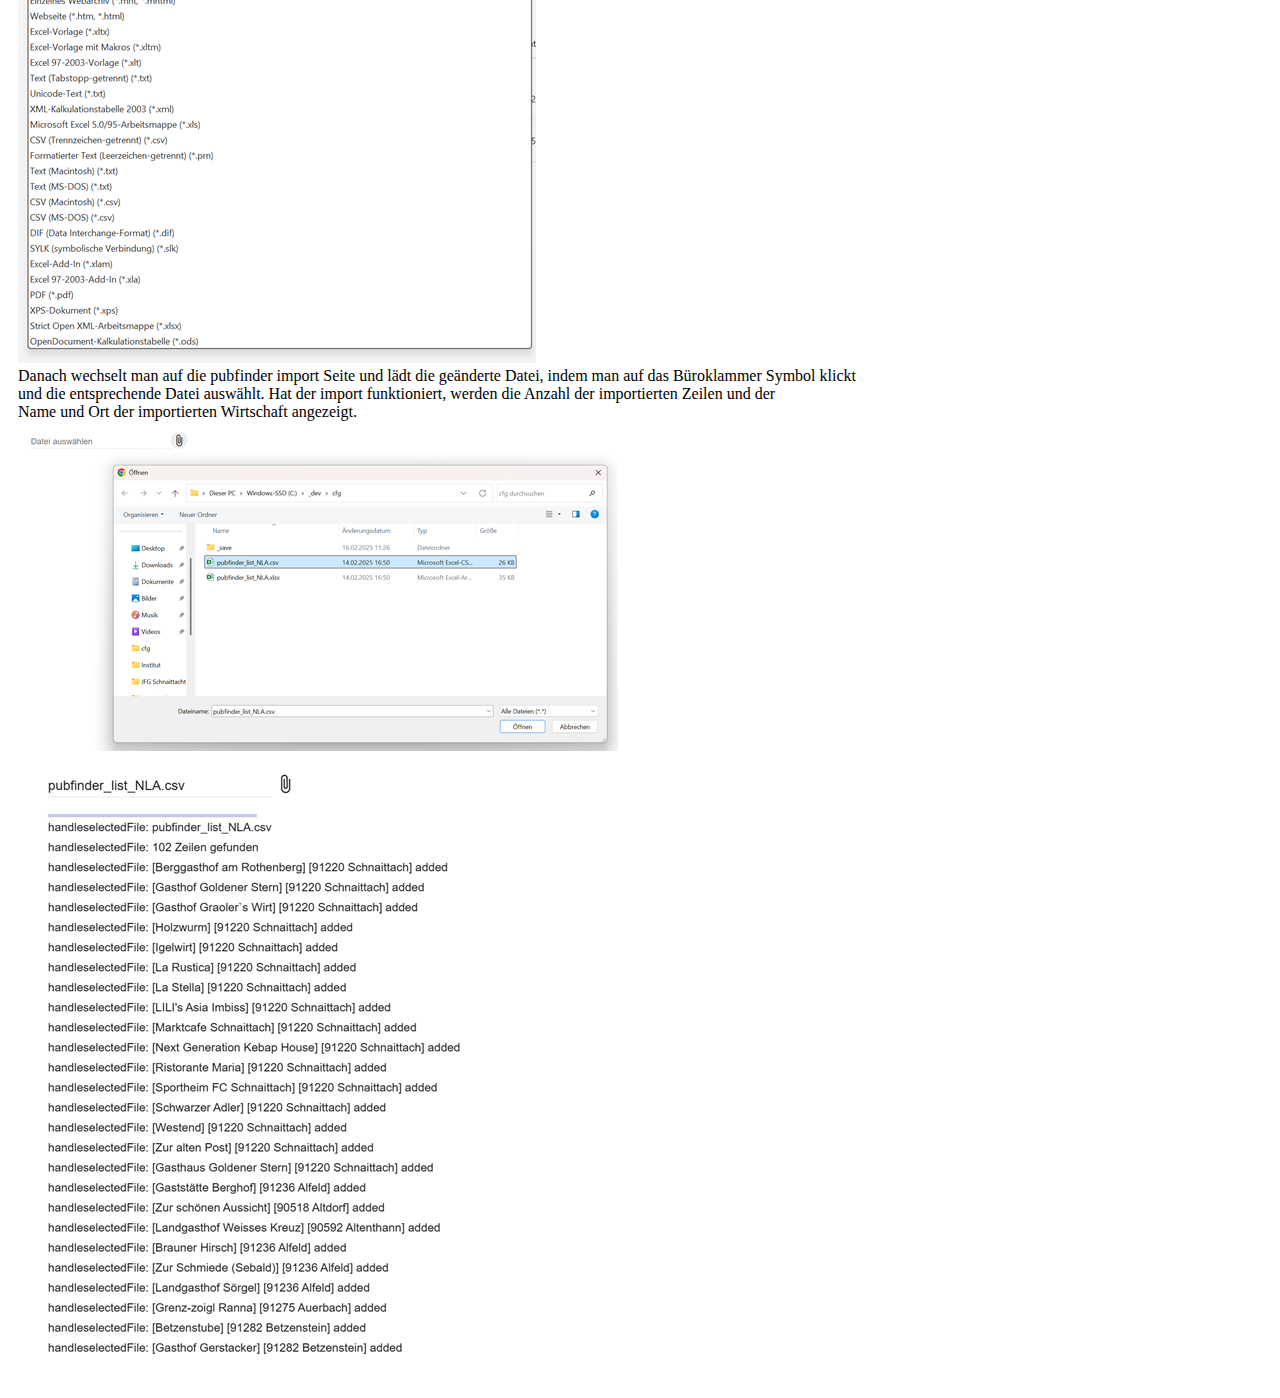
==== commit acaf78ea: "Add a new settings page to configure the default location #7" ====
--- a/pub_help.html
+++ b/pub_help.html
@@ -47,12 +47,12 @@
                     <br>
                     sich gleichzeitig auch noch einigermaßen körperlich fit halten möchten.
                     <br>
-                    Die Gründungsmitglieder sind:
+                    Zu der Gruppe gehören:
                     <ul>
-                        <li>Volker Hofmeier (Tester)</li>
-                        <li>Roland Kratz (Tester)</li>
-                        <li>Georg Hofrichter (Tester)</li>
-                        <li>Peter Tyrach (Programmierer)</li>
+                        <li>die Kreuzfahrer</li>
+                        <li>die Wanderer</li>
+                        <li>die Skatrunde</li>
+                        <li>das Institut</li>
                     </ul>
                     <br>
                     Zur Belohnung nach einer Radtour oder Wanderung in unserer herrlichen fränkischen Gegend
--- a/style.css
+++ b/style.css
@@ -36,12 +36,26 @@
     overflow: auto;
 }
 
-/*
-#file {
-     display: none;
+#page_settings {
+    padding: 40px;
+    overflow: scroll; 
+    overflow: auto;
+    display: grid;
+    gap: 20px;
 }
 
-*/
+fieldset {
+    width: 275px;
+    border: 1px solid #666 !important;
+    padding:10px !important;
+}
+
+legend {
+    padding: 1px 10px !important;
+    float:none;
+    width:auto;
+}
+
 
 .mdl-data-table__cell--non-numeric {
     text-align: left;
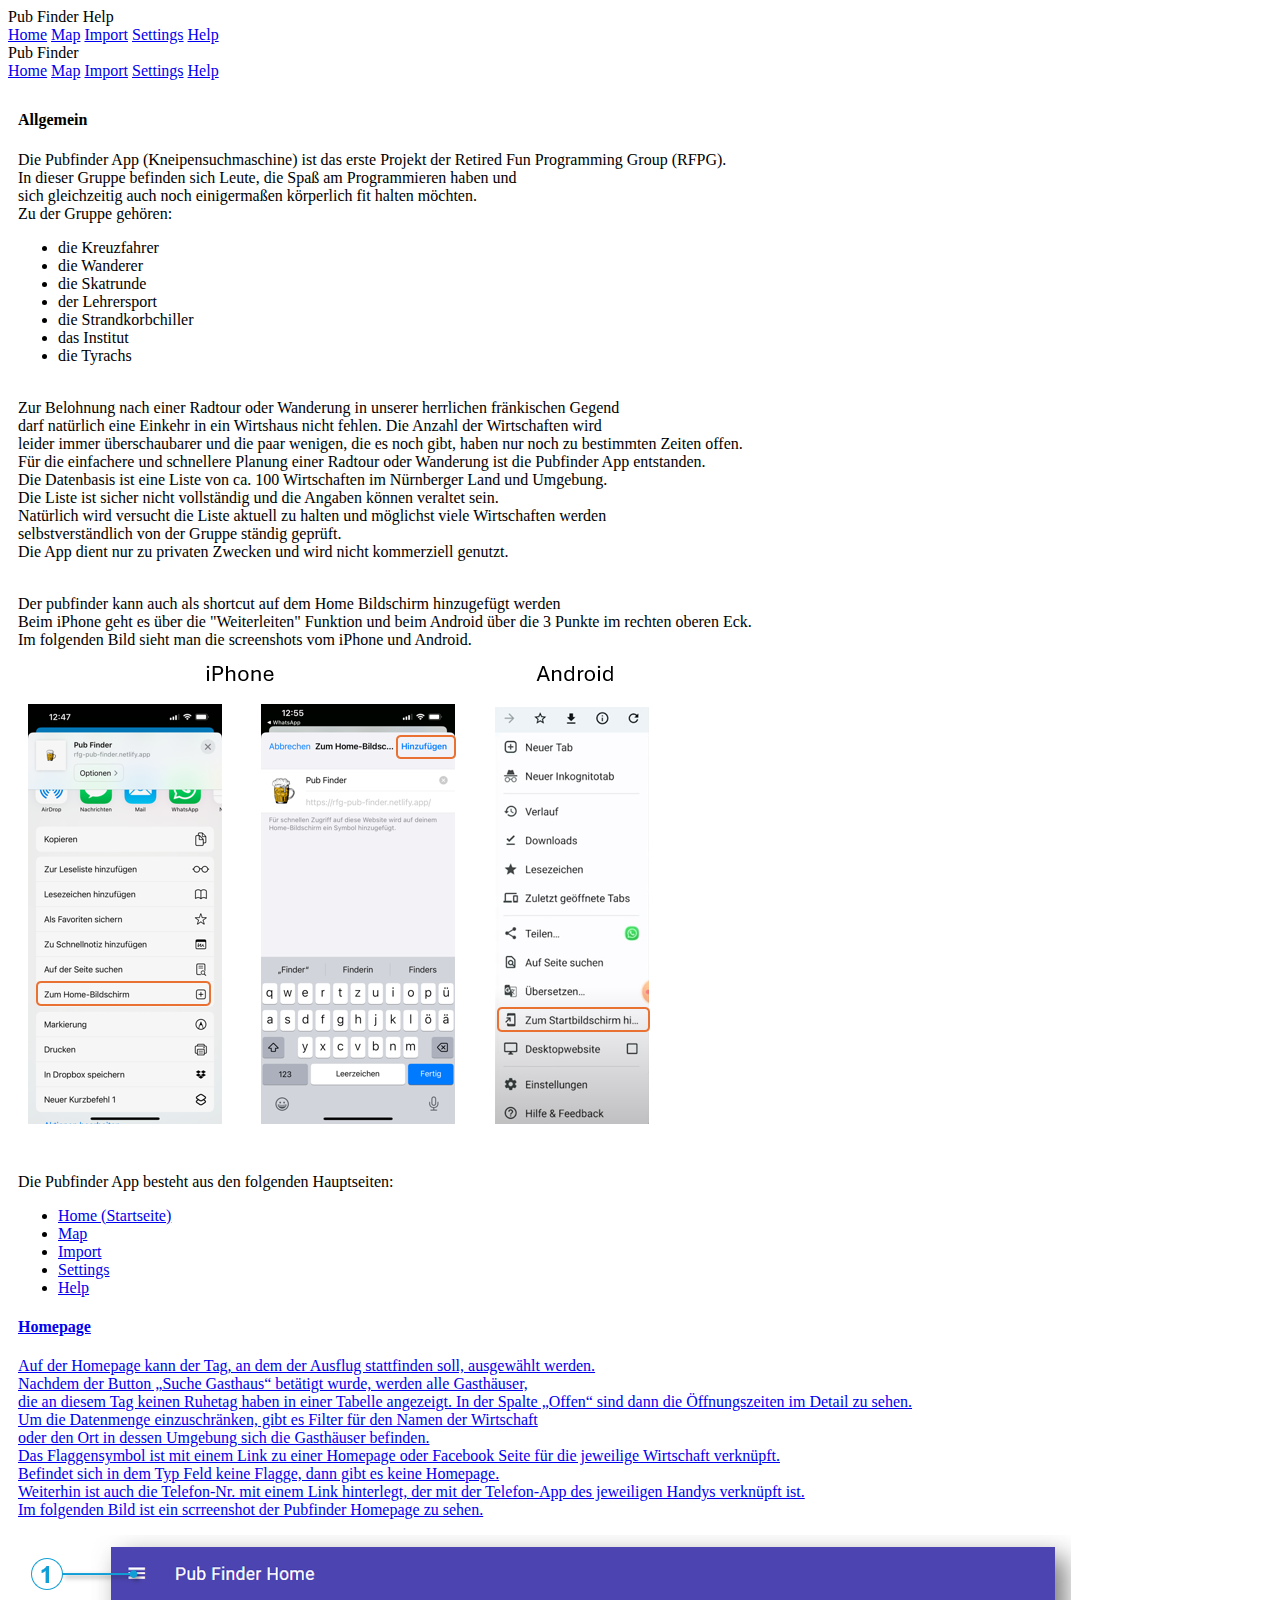
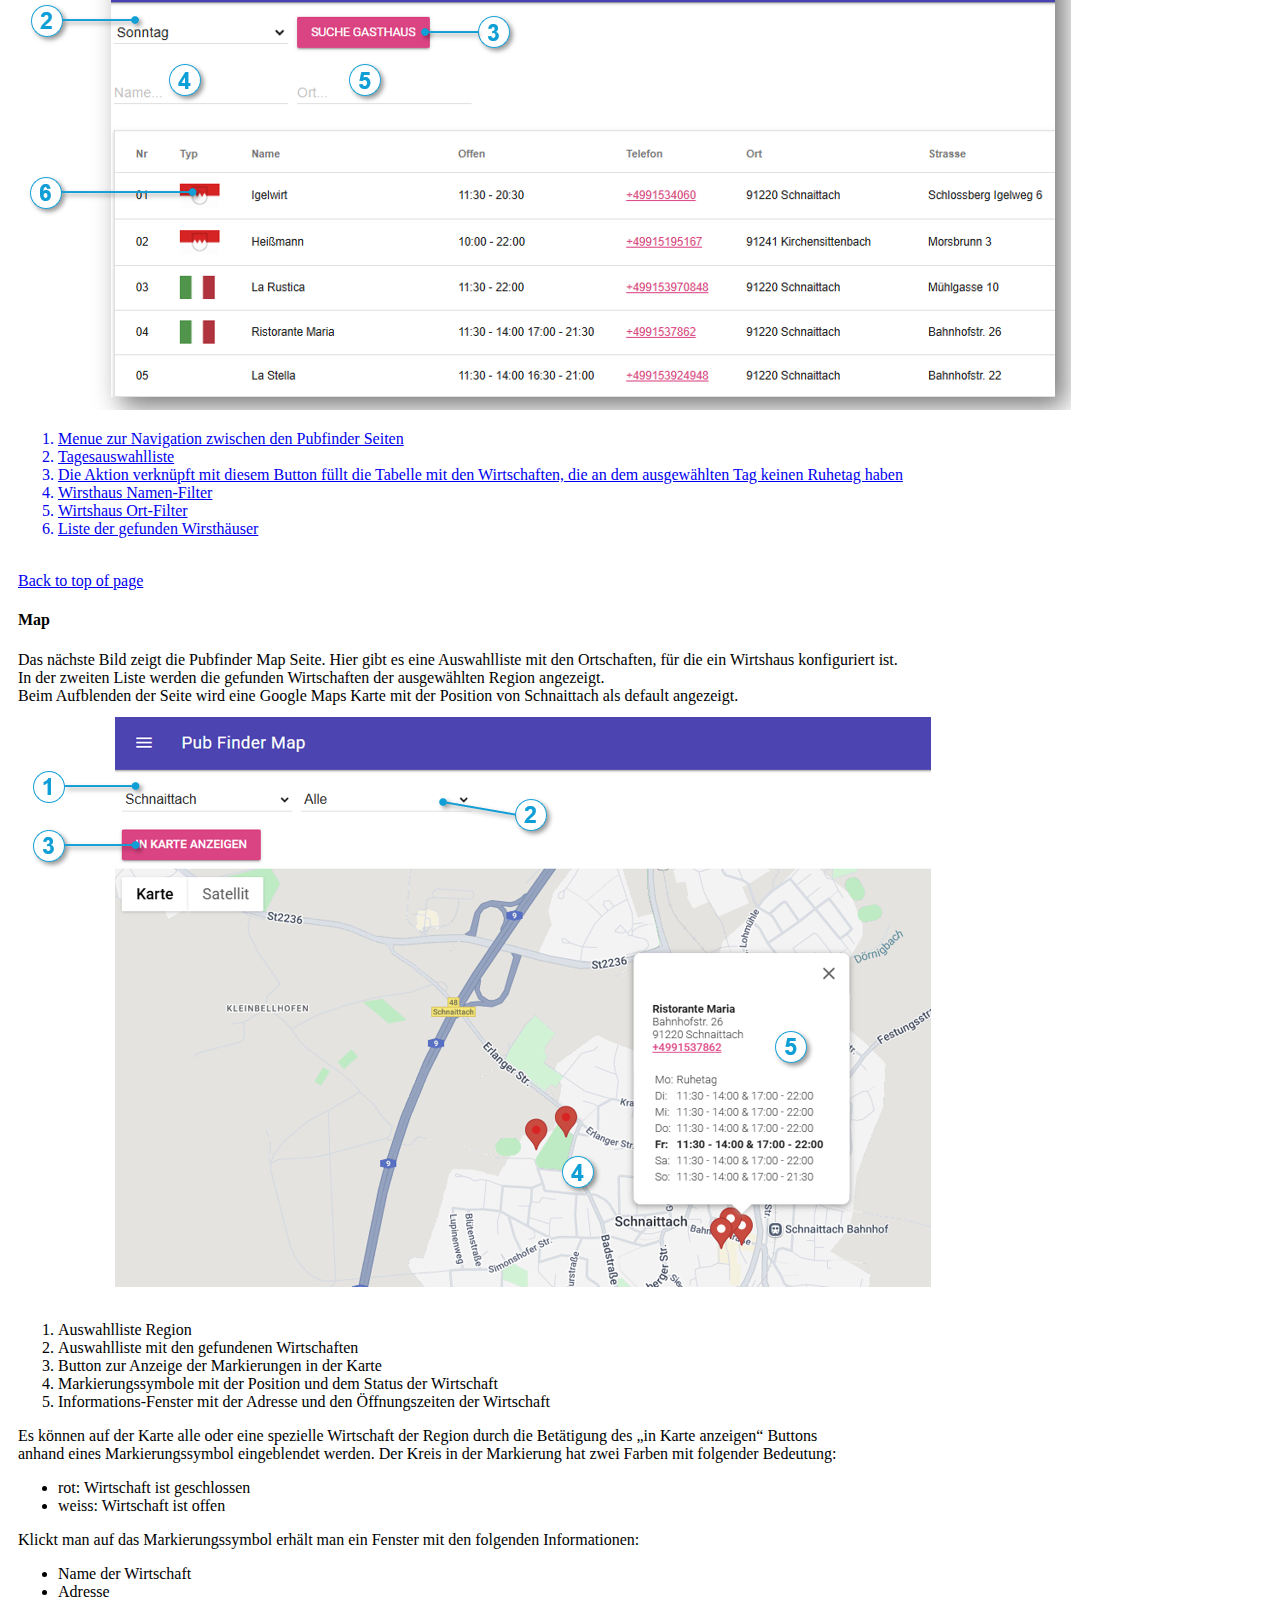
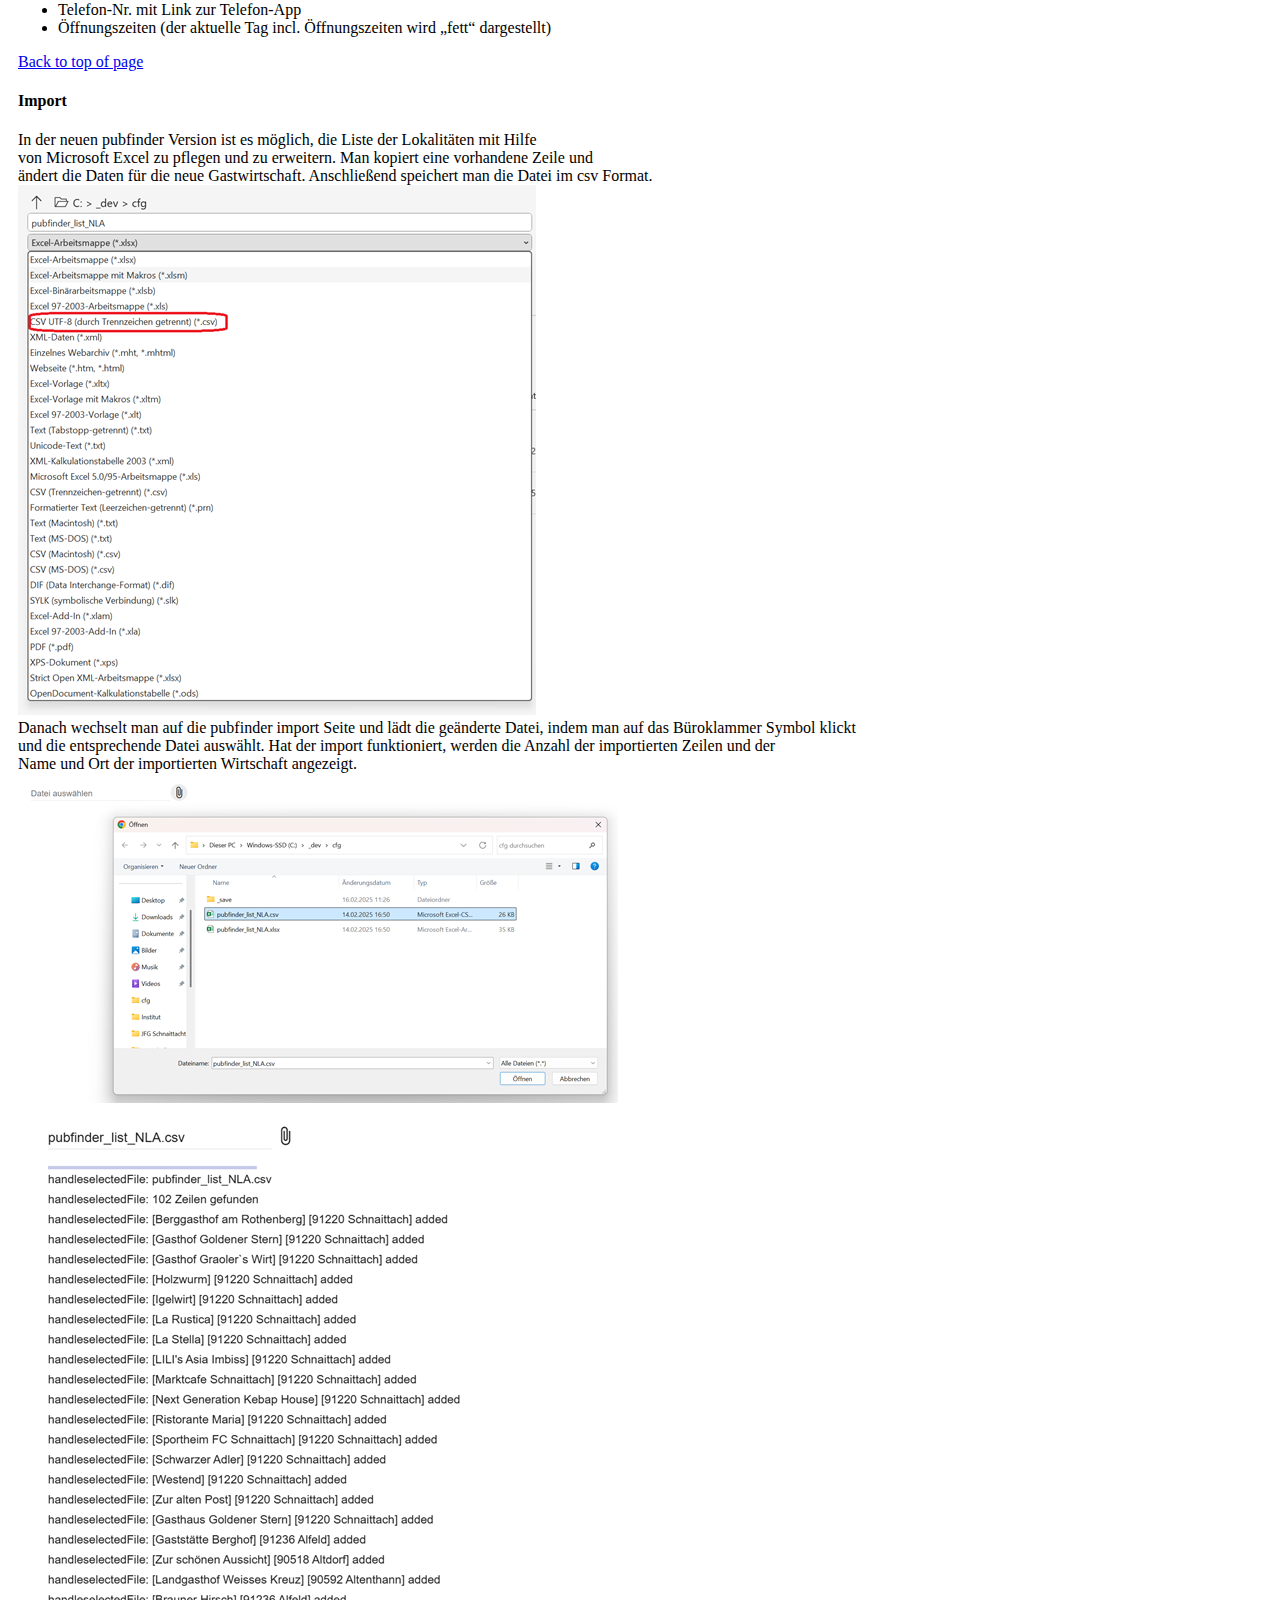
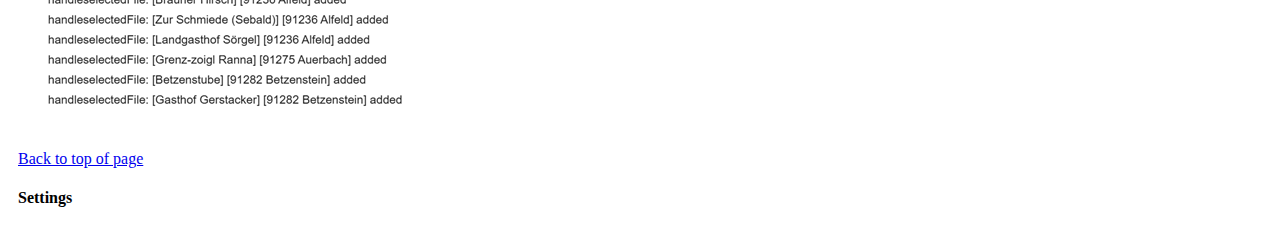
==== commit 9ae52482: "Add a new settings page to configure the default location #7" ====
--- a/pub_help.html
+++ b/pub_help.html
@@ -25,6 +25,7 @@
             <a class="mdl-navigation__link" href="index.html">Home</a>
             <a class="mdl-navigation__link" href="pub_maps.html">Map</a>
             <a class="mdl-navigation__link" href="pub_import.html">Import</a>
+            <a class="mdl-navigation__link" href="pub_settings.html">Settings</a>
             <a class="mdl-navigation__link" href="pub_help.html">Help</a>
             </nav>
         </div>
@@ -35,11 +36,13 @@
             <a class="mdl-navigation__link" href="index.html">Home</a>
             <a class="mdl-navigation__link" href="pub_maps.html">Map</a>
             <a class="mdl-navigation__link" href="pub_import.html">Import</a>
+            <a class="mdl-navigation__link" href="pub_settings.html">Settings</a>
             <a class="mdl-navigation__link" href="pub_help.html">Help</a>
         </nav>
         </div>
         <main class="mdl-layout__content">
             <div class="page-content" id="page_help"><!-- Your content goes here -->
+                <h4 id="section1">Allgemein</h4>
                 <p>
                     Die Pubfinder App (Kneipensuchmaschine) ist das erste Projekt der Retired Fun Programming Group (RFPG). 
                     <br>
@@ -52,7 +55,10 @@
                         <li>die Kreuzfahrer</li>
                         <li>die Wanderer</li>
                         <li>die Skatrunde</li>
+                        <li>der Lehrersport</li>
+                        <li>die Strandkorbchiller</li>
                         <li>das Institut</li>
+                        <li>die Tyrachs</li>
                     </ul>
                     <br>
                     Zur Belohnung nach einer Radtour oder Wanderung in unserer herrlichen fränkischen Gegend
@@ -74,14 +80,25 @@
                     Die App dient nur zu privaten Zwecken und wird nicht kommerziell genutzt.
                     <br>
                     <br>
-                    Die Pubfinder App besteht aus drei Hauptseiten:
-                    <ul>
-                        <li>Home (Startseite)</li>
-                        <li>Map</li>
-                        <li>Import</li>
-                        <li>Settings</li>
-                        <li>Help</li>
-                    </ul>
+                    <p>
+                        Der pubfinder kann auch als shortcut auf dem Home Bildschirm hinzugefügt werden
+                        <br>
+                        Beim iPhone geht es über die "Weiterleiten" Funktion und beim Android über die 3 Punkte im rechten oberen Eck.
+                        <br> 
+                        Im folgenden Bild sieht man die screenshots vom iPhone und Android.
+                        <br>
+                        <img src="img/pubfinder_help_addHome.png" alt="">
+                    </p>
+                    <br>
+                    Die Pubfinder App besteht aus den folgenden Hauptseiten:
+                    <ul>
+                        <li><a href="#section2">Home (Startseite)</li></a>
+                        <li><a href="#section3">Map</li></a>
+                        <li><a href="#section4">Import</li></a>
+                        <li><a href="#section5">Settings</li></a>
+                        <li><a href="#section1">Help</li>
+                    </ul>
+                    <h4 id="section2">Homepage</h4>
                     Auf der Homepage kann der Tag, an dem der Ausflug stattfinden soll, ausgewählt werden.
                     <br>
                     Nachdem der Button „Suche Gasthaus“ betätigt wurde, werden alle Gasthäuser, 
@@ -111,7 +128,11 @@
                     <li>Wirsthaus Namen-Filter</li>
                     <li>Wirtshaus Ort-Filter</li>
                     <li>Liste der gefunden Wirsthäuser</li>
-                </ol> 
+                </ol>
+                <br>
+                <a href="#section1">Back to top of page</a>
+                <br>
+                <h4 id="section3">Map</h4>
                 <p>
                     Das nächste Bild zeigt die Pubfinder Map Seite. Hier gibt es eine Auswahlliste mit den Ortschaften, für die ein Wirtshaus konfiguriert ist.
                     <br>
@@ -148,15 +169,9 @@
                         <li>Öffnungszeiten (der aktuelle Tag incl. Öffnungszeiten wird „fett“ dargestellt)</li>
                     </ul>
                 </p>
-                <p>
-                    Der pubfinder kann auch als shortcut auf dem Home Bildschirm hinzugefügt werden
-                    <br>
-                    Beim iPhone geht es über die "Weiterleiten" Funktion und beim Android über die 3 Punkte im rechten oberen Eck.
-                    <br> 
-                    Im folgenden Bild sieht man die screenshots vom iPhone und Android.
-                    <br>
-                    <img src="img/pubfinder_help_addHome.png" alt="">
-                </p>
+                <a href="#section1">Back to top of page</a>
+                <br>
+                <h4 id="section4">Import</h4>
                 <p>
                     In der neuen pubfinder Version ist es möglich, die Liste der Lokalitäten mit Hilfe 
                     <br>
@@ -176,6 +191,10 @@
                     <br>
                     <img src="img/pubfinder_help_csv_import_output.png"  alt="">
                 </p>
+                <br>
+                <a href="#section1">Back to top of page</a>
+                <br>
+                <h4 id="section5">Settings</h4>
             </div>
         </main> 
 </body>
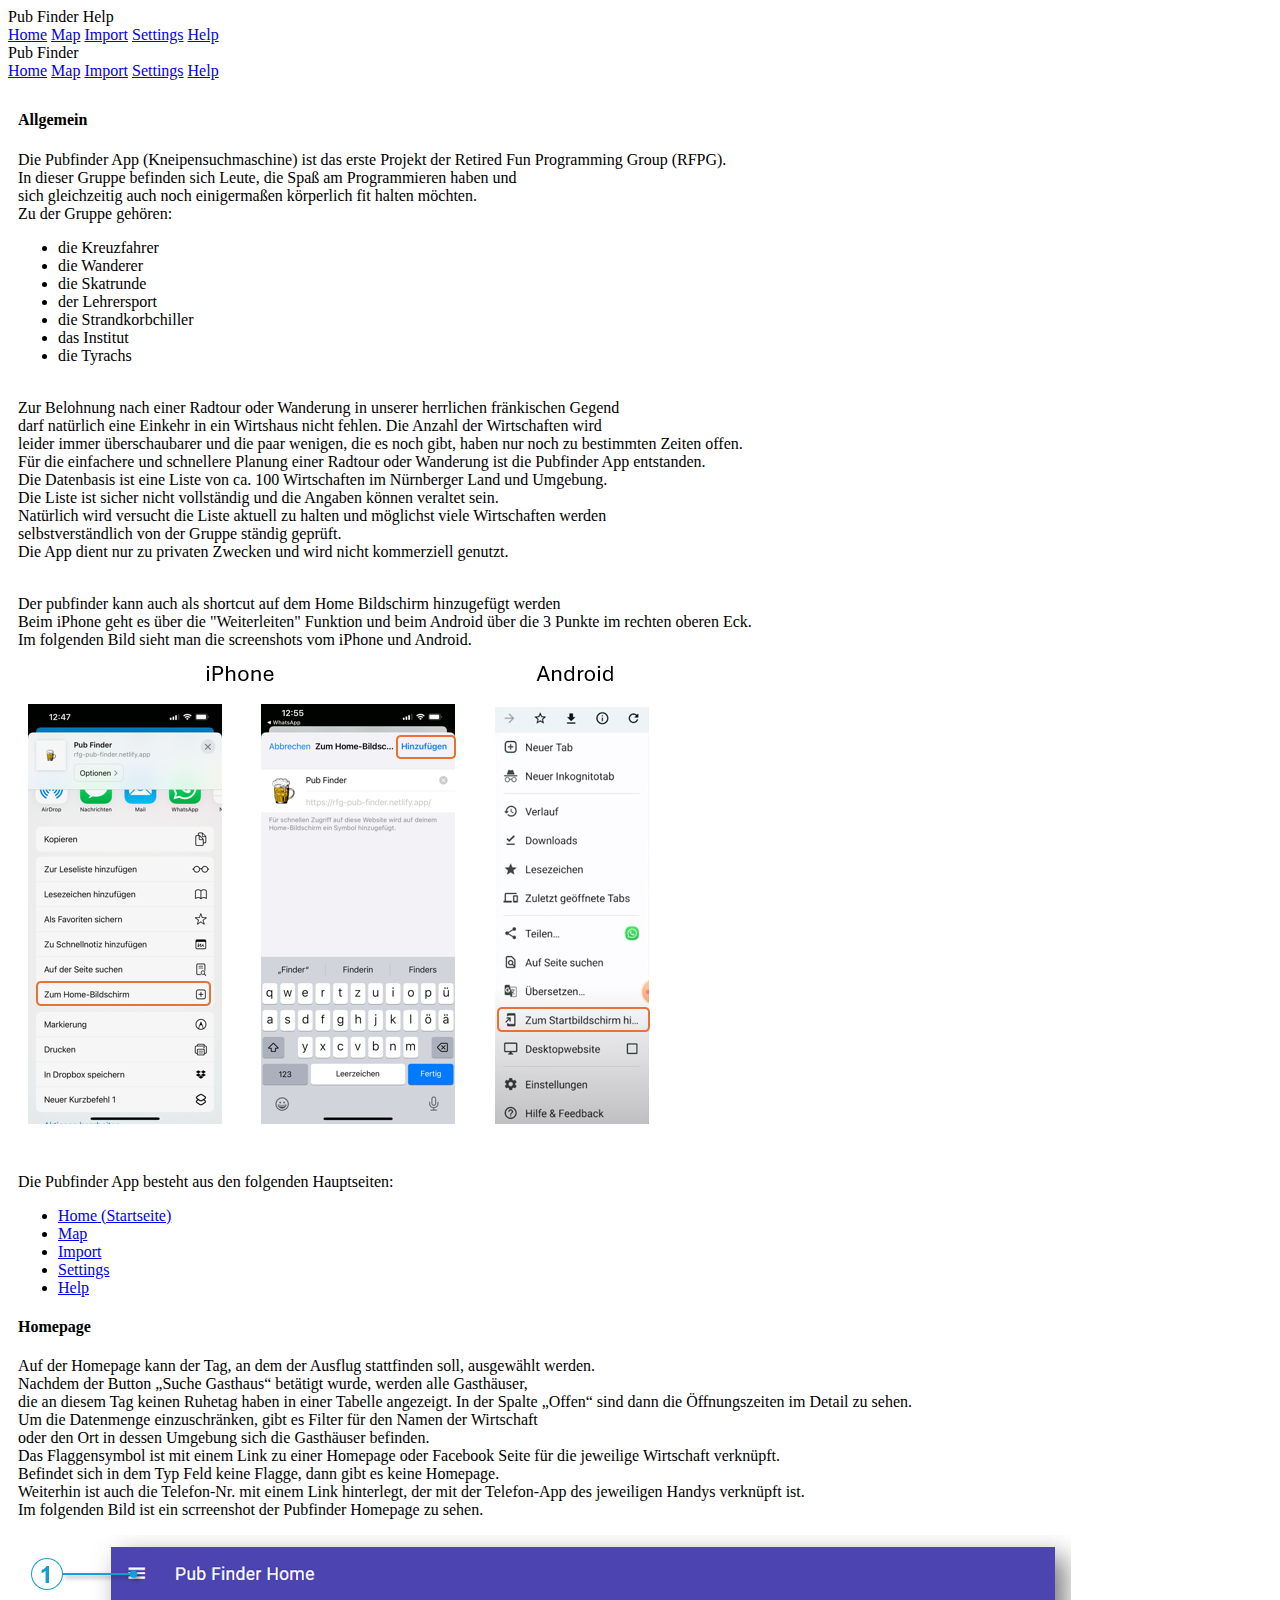
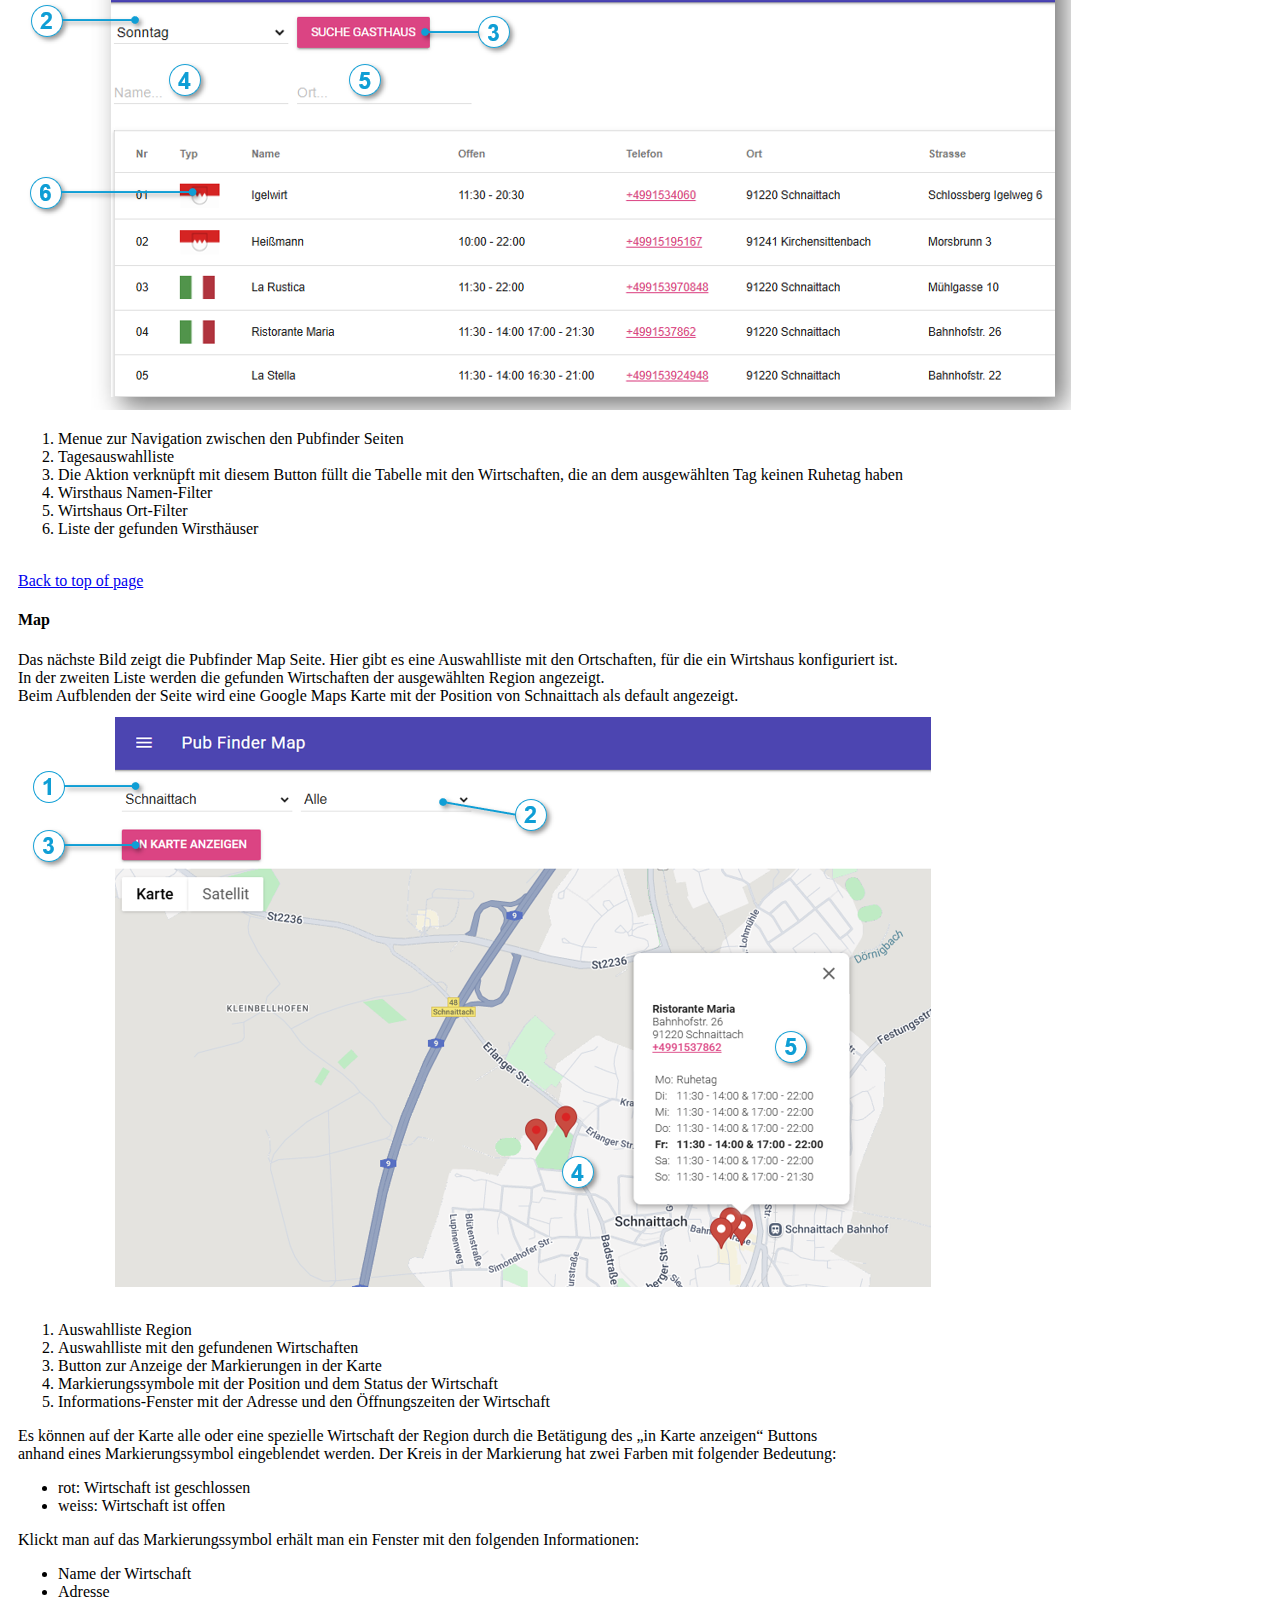
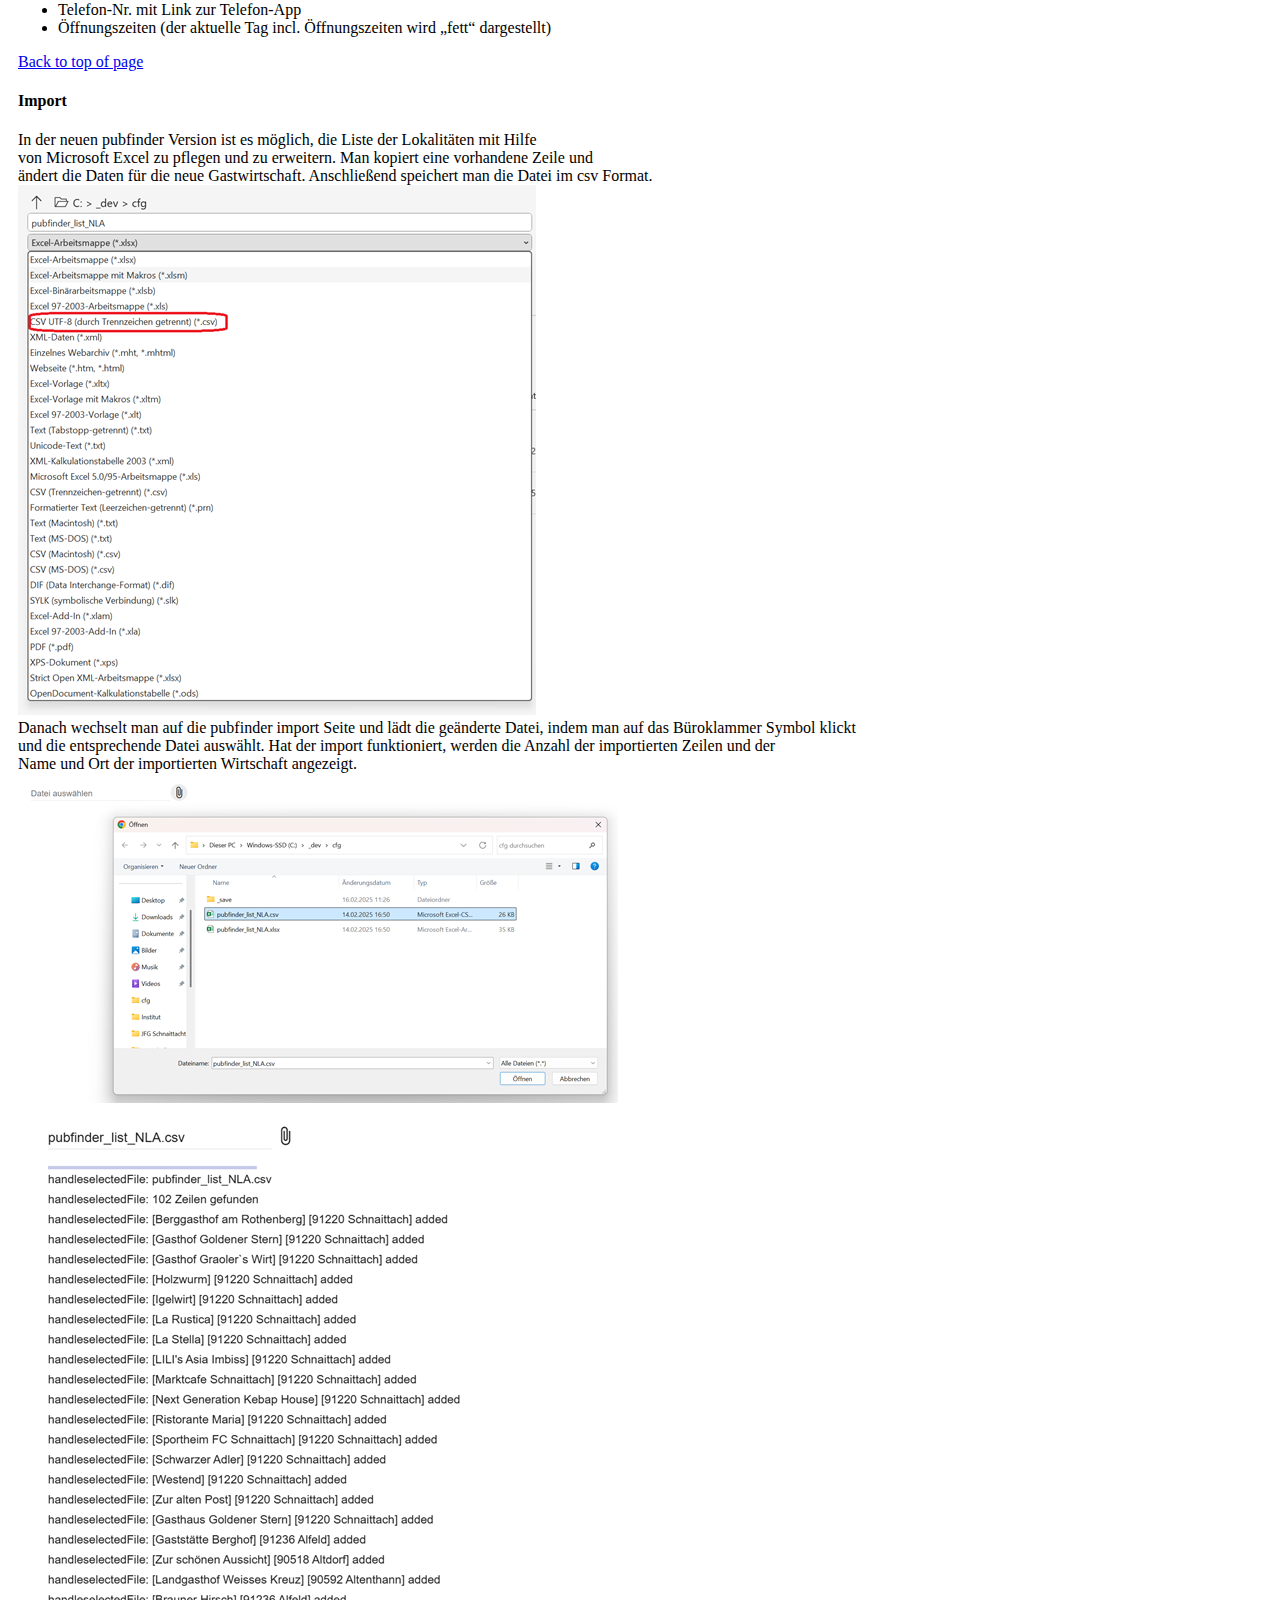
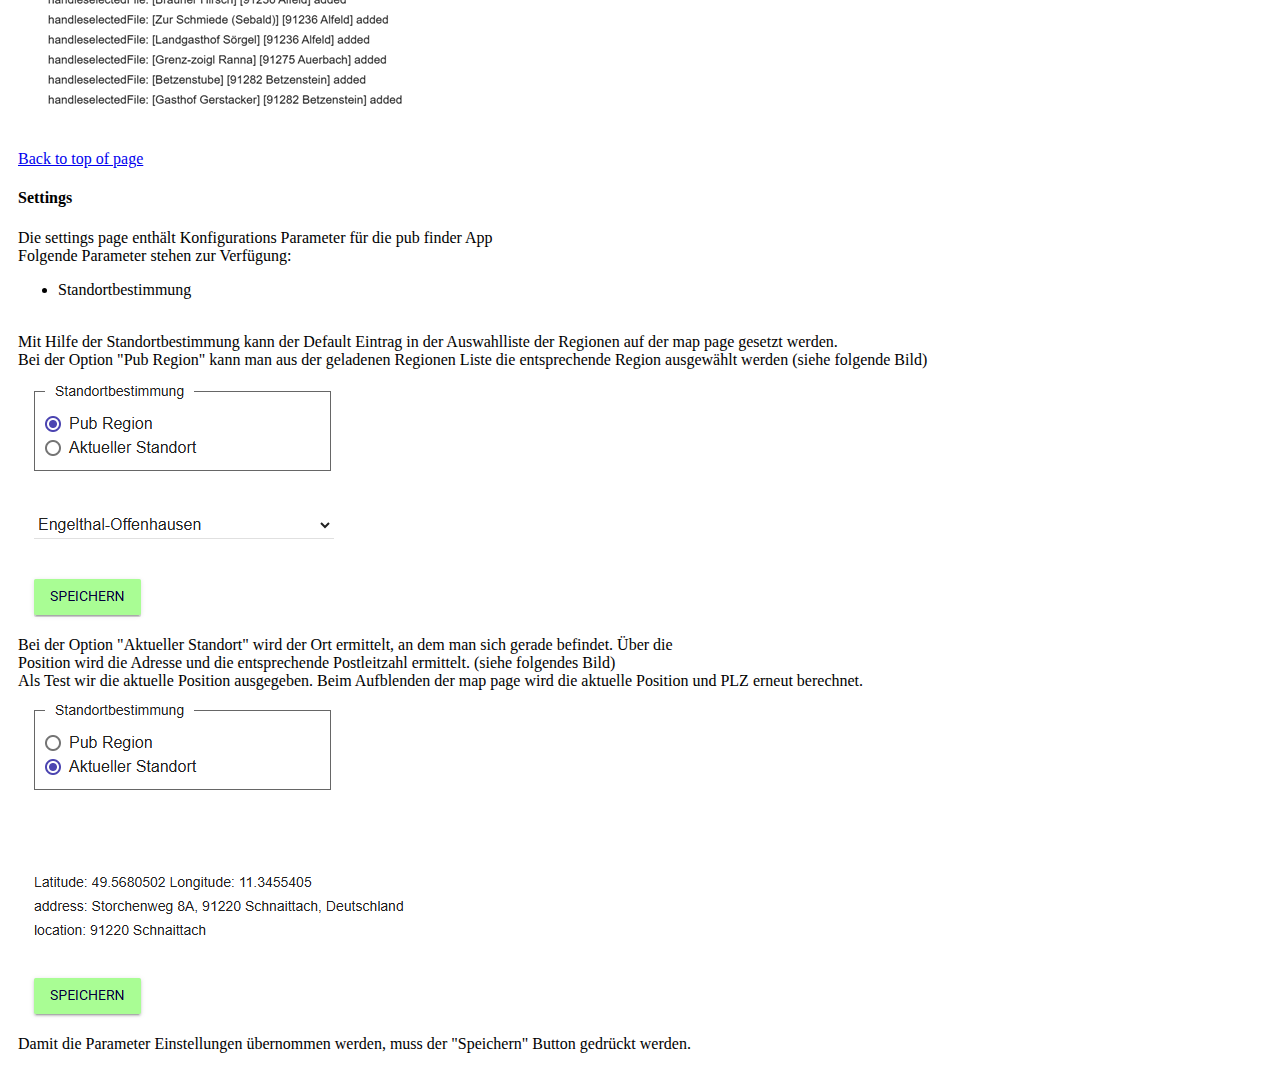
==== commit 9ef02296: "Add a new settings page to configure the default location #7" ====
--- a/pub_help.html
+++ b/pub_help.html
@@ -96,7 +96,7 @@
                         <li><a href="#section3">Map</li></a>
                         <li><a href="#section4">Import</li></a>
                         <li><a href="#section5">Settings</li></a>
-                        <li><a href="#section1">Help</li>
+                        <li><a href="#section1">Help</li></a>
                     </ul>
                     <h4 id="section2">Homepage</h4>
                     Auf der Homepage kann der Tag, an dem der Ausflug stattfinden soll, ausgewählt werden.
@@ -195,6 +195,30 @@
                 <a href="#section1">Back to top of page</a>
                 <br>
                 <h4 id="section5">Settings</h4>
+                <p>
+                    Die settings page enthält Konfigurations Parameter für die pub finder App
+                 <br>
+                    Folgende Parameter stehen zur Verfügung:
+                    <ul>
+                        <li>Standortbestimmung</li>
+                    </ul>
+                    <br>
+                    Mit Hilfe der Standortbestimmung kann der Default Eintrag in der Auswahlliste der Regionen auf der map page gesetzt werden. 
+                    <br>
+                    Bei der Option "Pub Region" kann man aus der geladenen Regionen Liste die entsprechende Region ausgewählt werden (siehe folgende Bild)
+                    <br>
+                    <img src="img/pubfinder_help_Settings1.png"  alt="">
+                    <br>
+                    Bei der Option "Aktueller Standort" wird der Ort ermittelt, an dem man sich gerade befindet. Über die
+                    <br>
+                    Position wird die Adresse und die entsprechende Postleitzahl ermittelt. (siehe folgendes Bild) 
+                    <br>
+                    Als Test wir die aktuelle Position ausgegeben. Beim Aufblenden der map page wird die aktuelle Position und PLZ erneut berechnet.
+                    <br>
+                    <img src="img/pubfinder_help_Settings2.png"  alt="">
+                    <br>
+                    Damit die Parameter Einstellungen übernommen werden, muss der "Speichern" Button gedrückt werden.
+                </p>
             </div>
         </main> 
 </body>
